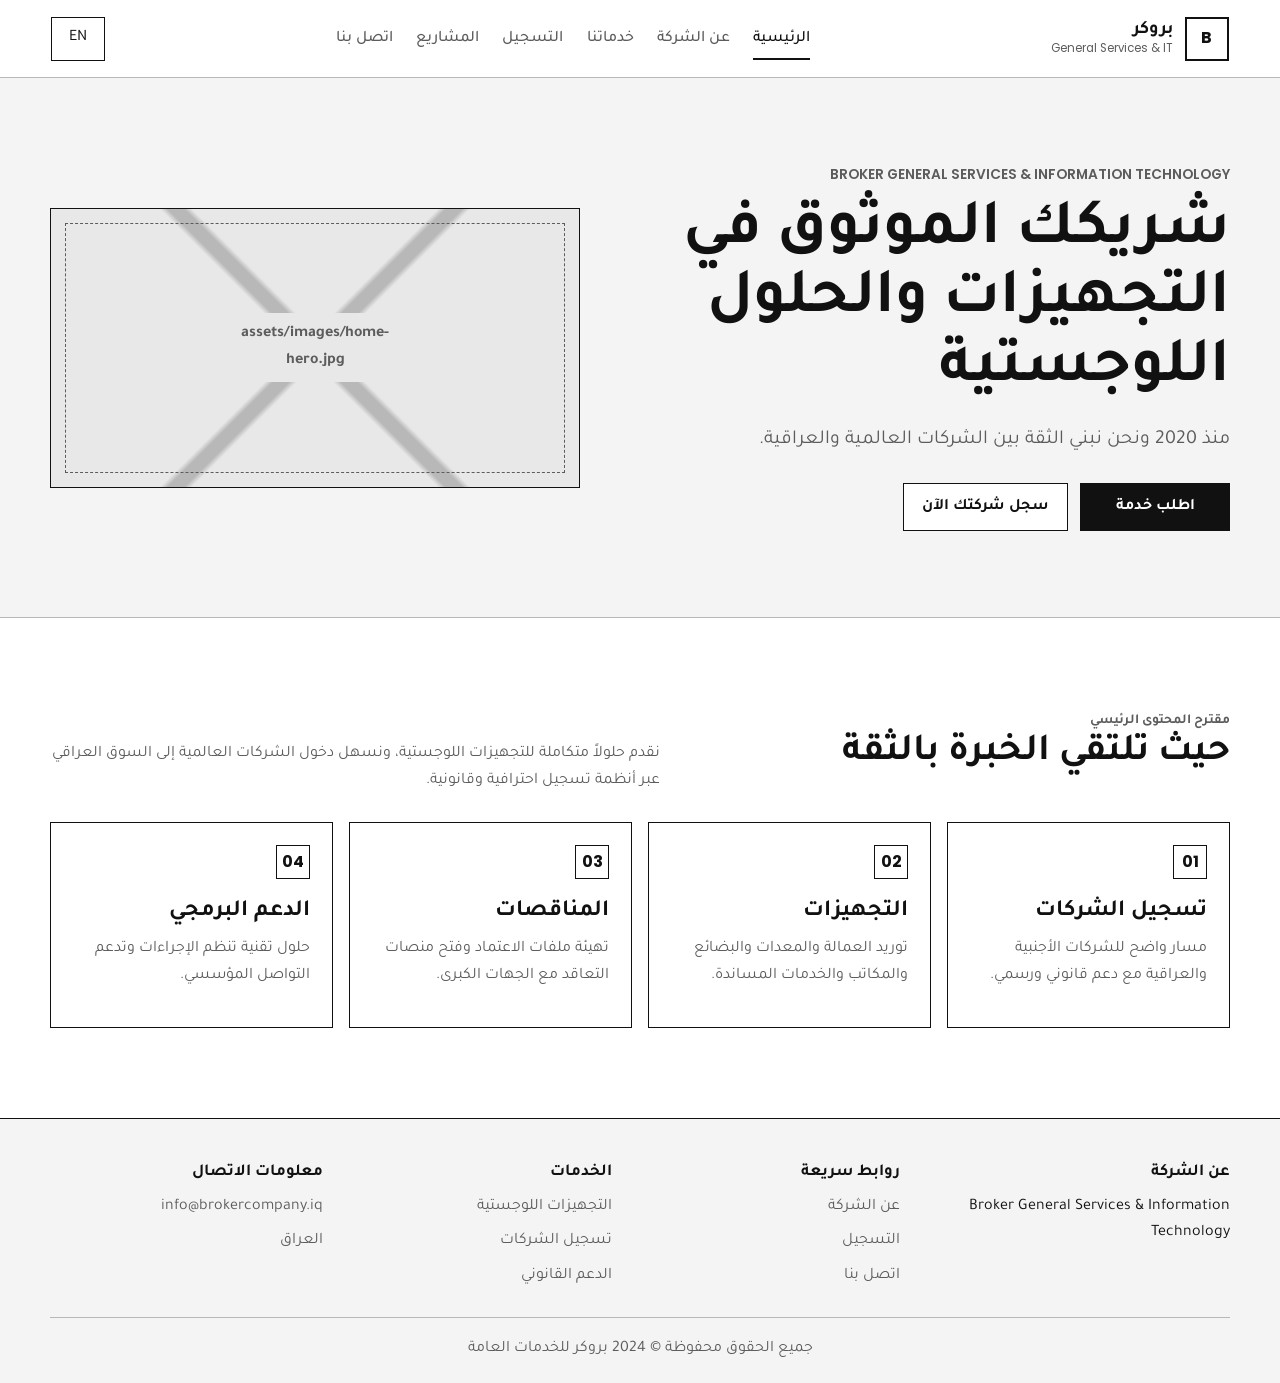
==== index.html @ 76e04817 "Add files via upload" ====
<!doctype html>
<html lang="ar" dir="rtl">
  <head>
    <meta charset="utf-8">
    <meta name="viewport" content="width=device-width, initial-scale=1">
    <title>بروكر | وايرفرام الصفحة الرئيسية</title>
    <link rel="stylesheet" href="styles.css">
  </head>
  <body>
    <header class="site-header">
      <a class="brand" href="index.html" aria-label="Broker homepage">
        <span class="brand-mark" aria-hidden="true">B</span>
        <span>
          <strong data-ar="بروكر" data-en="Broker">بروكر</strong>
          <small>General Services &amp; IT</small>
        </span>
      </a>
      <nav class="site-nav" aria-label="Primary navigation">
        <a href="index.html" data-ar="الرئيسية" data-en="Home">الرئيسية</a>
        <a href="about.html" data-ar="عن الشركة" data-en="About">عن الشركة</a>
        <a href="services.html" data-ar="خدماتنا" data-en="Services">خدماتنا</a>
        <a href="registration.html" data-ar="التسجيل" data-en="Registration">التسجيل</a>
        <a href="partners.html" data-ar="المشاريع" data-en="Partners">المشاريع</a>
        <a href="contact.html" data-ar="اتصل بنا" data-en="Contact">اتصل بنا</a>
      </nav>
      <button class="language-toggle" type="button" data-language-toggle aria-label="Toggle language">
        <span data-ar="EN" data-en="AR">EN</span>
      </button>
    </header>

    <main class="main-shell">
      <section class="page-hero">
        <div class="page-hero-inner">
          <div>
            <p class="eyebrow">Broker General Services &amp; Information Technology</p>
            <h1 data-ar="شريكك الموثوق في التجهيزات والحلول اللوجستية" data-en="Your trusted partner in supply and logistics solutions">شريكك الموثوق في التجهيزات والحلول اللوجستية</h1>
            <p class="lead" data-ar="منذ 2020 ونحن نبني الثقة بين الشركات العالمية والعراقية." data-en="Since 2020, we have been building trust between global and Iraqi companies.">منذ 2020 ونحن نبني الثقة بين الشركات العالمية والعراقية.</p>
            <div class="button-row">
              <a class="button" href="mailto:info@brokercompany.iq" data-mailto-subject="طلب خدمة من موقع بروكر" data-mailto-body="السلام عليكم،&#10;أرغب بطلب خدمة من شركة بروكر.&#10;&#10;الاسم:&#10;رقم الهاتف:&#10;الخدمة المطلوبة:" data-ar="اطلب خدمة" data-en="Request service">اطلب خدمة</a>
              <a class="button secondary" href="mailto:info@brokercompany.iq" data-mailto-subject="طلب تسجيل شركة عبر موقع بروكر" data-mailto-body="السلام عليكم،&#10;أرغب بتسجيل شركتي عبر شركة بروكر.&#10;&#10;اسم الشركة:&#10;نوع الشركة: عراقية / أجنبية&#10;الاسم:&#10;رقم الهاتف:" data-ar="سجل شركتك الآن" data-en="Register your company">سجل شركتك الآن</a>
            </div>
          </div>
          <div class="hero-visual" data-image-slot="assets/images/home-hero.jpg" aria-label="موضع صورة خلفية عريضة لمعدات ثقيلة أو منصة نفطية">
            <span data-ar="assets/images/home-hero.jpg" data-en="assets/images/home-hero.jpg">assets/images/home-hero.jpg</span>
          </div>
        </div>
      </section>

      <section class="content-section">
        <div class="section-inner">
          <div class="section-heading">
            <div>
              <p class="eyebrow" data-ar="مقترح المحتوى الرئيسي" data-en="Primary message">مقترح المحتوى الرئيسي</p>
              <h2 data-ar="حيث تلتقي الخبرة بالثقة" data-en="Where expertise meets trust">حيث تلتقي الخبرة بالثقة</h2>
            </div>
            <p data-ar="نقدم حلولاً متكاملة للتجهيزات اللوجستية، ونسهل دخول الشركات العالمية إلى السوق العراقي عبر أنظمة تسجيل احترافية وقانونية." data-en="Integrated logistics support and professional legal registration systems for entering the Iraqi market.">نقدم حلولاً متكاملة للتجهيزات اللوجستية، ونسهل دخول الشركات العالمية إلى السوق العراقي عبر أنظمة تسجيل احترافية وقانونية.</p>
          </div>
          <div class="strategy-grid">
            <article class="card">
              <span class="card-number">01</span>
              <h3>تسجيل الشركات</h3>
              <p>مسار واضح للشركات الأجنبية والعراقية مع دعم قانوني ورسمي.</p>
            </article>
            <article class="card">
              <span class="card-number">02</span>
              <h3>التجهيزات</h3>
              <p>توريد العمالة والمعدات والبضائع والمكاتب والخدمات المساندة.</p>
            </article>
            <article class="card">
              <span class="card-number">03</span>
              <h3>المناقصات</h3>
              <p>تهيئة ملفات الاعتماد وفتح منصات التعاقد مع الجهات الكبرى.</p>
            </article>
            <article class="card">
              <span class="card-number">04</span>
              <h3>الدعم البرمجي</h3>
              <p>حلول تقنية تنظم الإجراءات وتدعم التواصل المؤسسي.</p>
            </article>
          </div>
        </div>
      </section>
    </main>

    <footer class="site-footer">
      <div class="footer-inner">
        <div class="footer-grid">
          <section>
            <h3>عن الشركة</h3>
            <p>Broker General Services &amp; Information Technology</p>
          </section>
          <section>
            <h3>روابط سريعة</h3>
            <ul class="footer-list">
              <li><a href="about.html">عن الشركة</a></li>
              <li><a href="registration.html">التسجيل</a></li>
              <li><a href="contact.html">اتصل بنا</a></li>
            </ul>
          </section>
          <section>
            <h3>الخدمات</h3>
            <ul class="footer-list">
              <li>التجهيزات اللوجستية</li>
              <li>تسجيل الشركات</li>
              <li>الدعم القانوني</li>
            </ul>
          </section>
          <section>
            <h3>معلومات الاتصال</h3>
            <ul class="footer-list">
              <li>info@brokercompany.iq</li>
              <li>العراق</li>
            </ul>
          </section>
        </div>
        <div class="footer-bottom">جميع الحقوق محفوظة © 2024 بروكر للخدمات العامة</div>
      </div>
    </footer>
    <script src="app.js"></script>
  </body>
</html>
---- styles.css ----
@import url("https://fonts.googleapis.com/css2?family=Poppins:wght@400;500;600;700&family=Tajawal:wght@400;500;700;800&display=swap");

:root {
  --ink: #111111;
  --muted: #5c5c5c;
  --line: #b8b8b8;
  --soft-line: #dedede;
  --paper: #ffffff;
  --surface: #f4f4f4;
  --surface-strong: #e8e8e8;
  --focus: #000000;
  --radius: 8px;
  --max-width: 1180px;
}

* {
  box-sizing: border-box;
}

html {
  min-width: 320px;
}

body {
  margin: 0;
  background: var(--paper);
  color: var(--ink);
  font-family: "Tajawal", "Poppins", Arial, sans-serif;
  line-height: 1.65;
}

a {
  color: inherit;
  text-decoration: none;
}

button,
input,
select,
textarea {
  font: inherit;
}

button,
.button {
  min-height: 44px;
}

.site-header {
  position: sticky;
  top: 0;
  z-index: 20;
  display: flex;
  align-items: center;
  justify-content: space-between;
  gap: 24px;
  min-height: 78px;
  padding: 0 clamp(18px, 4vw, 54px);
  background: rgba(255, 255, 255, 0.96);
  border-bottom: 1px solid var(--line);
}

.brand {
  display: inline-flex;
  align-items: center;
  gap: 12px;
  min-width: 188px;
}

.brand-mark {
  display: grid;
  width: 44px;
  height: 44px;
  place-items: center;
  border: 2px solid var(--ink);
  font-family: "Poppins", Arial, sans-serif;
  font-weight: 700;
}

.brand strong {
  display: block;
  font-size: 1.15rem;
  line-height: 1.1;
}

.brand small {
  display: block;
  color: var(--muted);
  font-family: "Poppins", Arial, sans-serif;
  font-size: 0.72rem;
  line-height: 1.25;
}

.site-nav {
  display: flex;
  align-items: center;
  justify-content: center;
  flex: 1;
  gap: clamp(10px, 1.8vw, 24px);
}

.site-nav a {
  position: relative;
  padding: 24px 0 22px;
  color: var(--muted);
  font-weight: 500;
  white-space: nowrap;
}

.site-nav a::after {
  position: absolute;
  inset-inline: 0;
  bottom: 15px;
  height: 2px;
  background: var(--ink);
  content: "";
  opacity: 0;
}

.site-nav a[aria-current="page"],
.site-nav a:hover {
  color: var(--ink);
}

.site-nav a[aria-current="page"]::after,
.site-nav a:hover::after {
  opacity: 1;
}

.language-toggle {
  display: inline-flex;
  align-items: center;
  justify-content: center;
  width: 54px;
  border: 1px solid var(--ink);
  background: var(--paper);
  color: var(--ink);
  cursor: pointer;
}

.language-toggle:hover,
.language-toggle:focus-visible,
.button:hover,
.button:focus-visible,
.tab-button:hover,
.tab-button:focus-visible,
.accordion-button:hover,
.accordion-button:focus-visible,
.partner-trigger:hover,
.partner-trigger:focus-visible {
  outline: 2px solid var(--focus);
  outline-offset: 2px;
}

.main-shell {
  min-height: calc(100vh - 78px);
}

.page-hero {
  border-bottom: 1px solid var(--line);
  background: var(--surface);
}

.page-hero-inner,
.section-inner,
.footer-inner {
  width: min(var(--max-width), calc(100% - 36px));
  margin: 0 auto;
}

.page-hero-inner {
  display: grid;
  grid-template-columns: minmax(0, 1.05fr) minmax(280px, 0.95fr);
  gap: clamp(26px, 5vw, 68px);
  align-items: center;
  min-height: 430px;
  padding: clamp(42px, 8vw, 86px) 0;
}

.page-hero.compact .page-hero-inner {
  grid-template-columns: 1fr;
  min-height: auto;
  padding: clamp(36px, 7vw, 74px) 0;
}

.eyebrow {
  margin: 0 0 12px;
  color: var(--muted);
  font-family: "Poppins", "Tajawal", Arial, sans-serif;
  font-size: 0.86rem;
  font-weight: 600;
  letter-spacing: 0;
  text-transform: uppercase;
}

h1,
h2,
h3,
p {
  margin-top: 0;
}

h1 {
  max-width: 760px;
  margin-bottom: 18px;
  font-size: clamp(2.15rem, 5vw, 4.8rem);
  line-height: 1.08;
}

h2 {
  margin-bottom: 18px;
  font-size: clamp(1.7rem, 3vw, 2.7rem);
  line-height: 1.18;
}

h3 {
  margin-bottom: 10px;
  font-size: clamp(1.1rem, 2vw, 1.45rem);
  line-height: 1.25;
}

.lead {
  max-width: 800px;
  margin-bottom: 26px;
  color: var(--muted);
  font-size: clamp(1.04rem, 2vw, 1.24rem);
}

.button-row {
  display: flex;
  flex-wrap: wrap;
  gap: 12px;
}

.button {
  display: inline-flex;
  align-items: center;
  justify-content: center;
  gap: 10px;
  min-width: 150px;
  padding: 10px 18px;
  border: 1px solid var(--ink);
  background: var(--ink);
  color: var(--paper);
  font-weight: 700;
  cursor: pointer;
}

.button.secondary {
  background: var(--paper);
  color: var(--ink);
}

.button.full {
  width: 100%;
}

.hero-visual,
.image-placeholder,
.logo-placeholder {
  position: relative;
  display: grid;
  min-height: 280px;
  place-items: center;
  overflow: hidden;
  border: 1px solid var(--ink);
  background:
    linear-gradient(45deg, transparent 48%, var(--line) 49%, var(--line) 51%, transparent 52%),
    linear-gradient(-45deg, transparent 48%, var(--line) 49%, var(--line) 51%, transparent 52%),
    var(--surface-strong);
  color: var(--muted);
  text-align: center;
}

.hero-visual::before,
.image-placeholder::before,
.logo-placeholder::before {
  position: absolute;
  inset: 14px;
  border: 1px dashed var(--muted);
  content: "";
}

.hero-visual span,
.image-placeholder span,
.logo-placeholder span {
  position: relative;
  max-width: 220px;
  padding: 8px 12px;
  background: var(--surface-strong);
  font-weight: 700;
  overflow-wrap: anywhere;
}

.content-section {
  padding: clamp(42px, 8vw, 90px) 0;
}

.content-section + .content-section {
  border-top: 1px solid var(--soft-line);
}

.section-heading {
  display: flex;
  align-items: end;
  justify-content: space-between;
  gap: 18px;
  margin-bottom: 28px;
}

.section-heading p {
  max-width: 610px;
  margin-bottom: 0;
  color: var(--muted);
}

.two-column {
  display: grid;
  grid-template-columns: minmax(0, 1fr) minmax(280px, 0.8fr);
  gap: clamp(24px, 5vw, 56px);
  align-items: start;
}

.story-block {
  padding: clamp(22px, 4vw, 36px);
  border: 1px solid var(--ink);
  background: var(--paper);
}

.strategy-grid,
.services-grid,
.partner-grid,
.footer-grid {
  display: grid;
  gap: 16px;
}

.strategy-grid {
  grid-template-columns: repeat(4, minmax(0, 1fr));
}

.services-grid {
  grid-template-columns: repeat(4, minmax(0, 1fr));
}

.partner-grid {
  grid-template-columns: repeat(4, minmax(0, 1fr));
}

.footer-grid {
  grid-template-columns: 1.15fr repeat(3, 1fr);
}

.card,
.service-card,
.requirement-card,
.contact-panel {
  border: 1px solid var(--ink);
  background: var(--paper);
}

.card,
.service-card {
  padding: 22px;
}

.card {
  min-height: 174px;
}

.card-number {
  display: inline-grid;
  width: 34px;
  height: 34px;
  place-items: center;
  margin-bottom: 18px;
  border: 1px solid var(--ink);
  font-family: "Poppins", Arial, sans-serif;
  font-weight: 700;
}

.icon-slot {
  display: grid;
  width: 52px;
  height: 52px;
  place-items: center;
  margin-bottom: 18px;
  border: 1px solid var(--ink);
  background:
    linear-gradient(45deg, transparent 47%, var(--line) 48%, var(--line) 52%, transparent 53%),
    var(--surface);
}

.card p,
.service-card p,
.story-block p,
.contact-panel p {
  color: var(--muted);
}

.service-card {
  display: flex;
  flex-direction: column;
  min-height: 240px;
}

.service-card .button {
  width: 100%;
  margin-top: auto;
}

.tabs {
  display: grid;
  gap: 24px;
}

.tab-list {
  display: flex;
  flex-wrap: wrap;
  gap: 10px;
  justify-content: center;
}

.tab-button {
  min-width: min(100%, 260px);
  min-height: 48px;
  padding: 10px 20px;
  border: 1px solid var(--ink);
  background: var(--paper);
  color: var(--ink);
  cursor: pointer;
  font-weight: 700;
}

.tab-button[aria-selected="true"] {
  background: var(--ink);
  color: var(--paper);
}

.tab-panel[hidden] {
  display: none;
}

.process-list,
.check-list,
.footer-list {
  margin: 0;
  padding: 0;
  list-style: none;
}

.process-list {
  display: grid;
  grid-template-columns: repeat(3, minmax(0, 1fr));
  gap: 16px;
}

.process-list li,
.guarantee-box,
.requirement-card {
  padding: 22px;
  border: 1px solid var(--ink);
  background: var(--paper);
}

.guarantee-box {
  display: grid;
  grid-template-columns: auto 1fr;
  gap: 18px;
  align-items: start;
}

.shield-mark {
  display: grid;
  width: 64px;
  height: 74px;
  place-items: center;
  border: 2px solid var(--ink);
  clip-path: polygon(50% 0, 92% 15%, 82% 76%, 50% 100%, 18% 76%, 8% 15%);
  font-family: "Poppins", Arial, sans-serif;
  font-weight: 700;
}

.accordion {
  display: grid;
  gap: 12px;
}

.accordion-item {
  border: 1px solid var(--ink);
  background: var(--paper);
}

.accordion-button {
  display: flex;
  width: 100%;
  align-items: center;
  justify-content: space-between;
  gap: 16px;
  padding: 18px 20px;
  border: 0;
  background: transparent;
  color: var(--ink);
  cursor: pointer;
  text-align: start;
  font-weight: 700;
}

.accordion-button::after {
  display: grid;
  width: 28px;
  height: 28px;
  flex: 0 0 auto;
  place-items: center;
  border: 1px solid var(--ink);
  content: "+";
  font-family: "Poppins", Arial, sans-serif;
}

.accordion-button[aria-expanded="true"]::after {
  content: "-";
}

.accordion-panel {
  padding: 0 20px 18px;
  color: var(--muted);
}

.accordion-panel[hidden] {
  display: none;
}

.download-panel {
  display: grid;
  grid-template-columns: 1fr auto;
  gap: 18px;
  align-items: center;
  margin-top: 24px;
  padding: 22px;
  border: 1px solid var(--ink);
  background: var(--surface);
}

.partner-section-label {
  margin: 32px 0 14px;
  padding-bottom: 10px;
  border-bottom: 1px solid var(--line);
  color: var(--muted);
  font-weight: 700;
}

.partner-trigger {
  display: grid;
  width: 100%;
  min-height: 132px;
  padding: 16px;
  place-items: center;
  border: 1px solid var(--ink);
  background: var(--paper);
  color: var(--ink);
  cursor: pointer;
  text-align: center;
  font-weight: 700;
}

.partner-trigger span {
  display: block;
  width: 100%;
  padding: 10px;
  border: 1px dashed var(--line);
  overflow-wrap: anywhere;
}

dialog {
  width: min(560px, calc(100% - 32px));
  border: 1px solid var(--ink);
  padding: 0;
}

dialog::backdrop {
  background: rgba(0, 0, 0, 0.35);
}

.modal-content {
  padding: 26px;
}

.modal-actions {
  display: flex;
  justify-content: flex-end;
  margin-top: 22px;
}

.contact-layout {
  display: grid;
  grid-template-columns: minmax(0, 1.05fr) minmax(300px, 0.75fr);
  gap: clamp(24px, 5vw, 56px);
  align-items: start;
}

.contact-panel {
  padding: clamp(22px, 4vw, 34px);
}

.form-grid {
  display: grid;
  grid-template-columns: repeat(2, minmax(0, 1fr));
  gap: 16px;
}

.form-field {
  display: grid;
  gap: 8px;
}

.form-field.full {
  grid-column: 1 / -1;
}

.form-field label {
  font-weight: 700;
}

.form-field input,
.form-field select,
.form-field textarea {
  width: 100%;
  min-height: 46px;
  padding: 10px 12px;
  border: 1px solid var(--ink);
  background: var(--paper);
  color: var(--ink);
}

.form-field textarea {
  min-height: 132px;
  resize: vertical;
}

.form-status {
  margin: 16px 0 0;
  color: var(--muted);
}

.info-list {
  display: grid;
  gap: 16px;
  margin: 0;
}

.info-list div {
  padding-bottom: 14px;
  border-bottom: 1px solid var(--soft-line);
}

.info-list dt {
  font-weight: 700;
}

.info-list dd {
  margin: 4px 0 0;
  color: var(--muted);
}

.site-footer {
  border-top: 1px solid var(--ink);
  background: var(--surface);
}

.footer-inner {
  padding: 44px 0 20px;
}

.footer-grid {
  margin-bottom: 28px;
}

.footer-grid h3 {
  font-size: 1.05rem;
}

.footer-list {
  display: grid;
  gap: 8px;
  color: var(--muted);
}

.footer-bottom {
  padding-top: 18px;
  border-top: 1px solid var(--line);
  color: var(--muted);
  text-align: center;
}

@media (max-width: 980px) {
  .site-header {
    position: relative;
    flex-wrap: wrap;
    padding-top: 14px;
    padding-bottom: 14px;
  }

  .site-nav {
    order: 3;
    width: 100%;
    justify-content: flex-start;
    overflow-x: auto;
    padding-bottom: 2px;
  }

  html[dir="rtl"] .site-nav {
    justify-content: flex-start;
  }

  .site-nav a {
    padding: 8px 0;
  }

  .site-nav a::after {
    bottom: 0;
  }

  .page-hero-inner,
  .two-column,
  .contact-layout {
    grid-template-columns: 1fr;
  }

  .strategy-grid,
  .services-grid,
  .partner-grid {
    grid-template-columns: repeat(2, minmax(0, 1fr));
  }

  .process-list,
  .footer-grid {
    grid-template-columns: 1fr 1fr;
  }
}

@media (max-width: 640px) {
  .page-hero-inner,
  .section-inner,
  .footer-inner {
    width: min(100% - 28px, var(--max-width));
  }

  .brand {
    min-width: 0;
  }

  .brand small {
    display: none;
  }

  .section-heading,
  .download-panel {
    display: grid;
  }

  .strategy-grid,
  .services-grid,
  .partner-grid,
  .process-list,
  .footer-grid,
  .form-grid {
    grid-template-columns: 1fr;
  }

  .button,
  .tab-button {
    width: 100%;
  }

  h1 {
    font-size: clamp(2rem, 12vw, 3.2rem);
  }
}
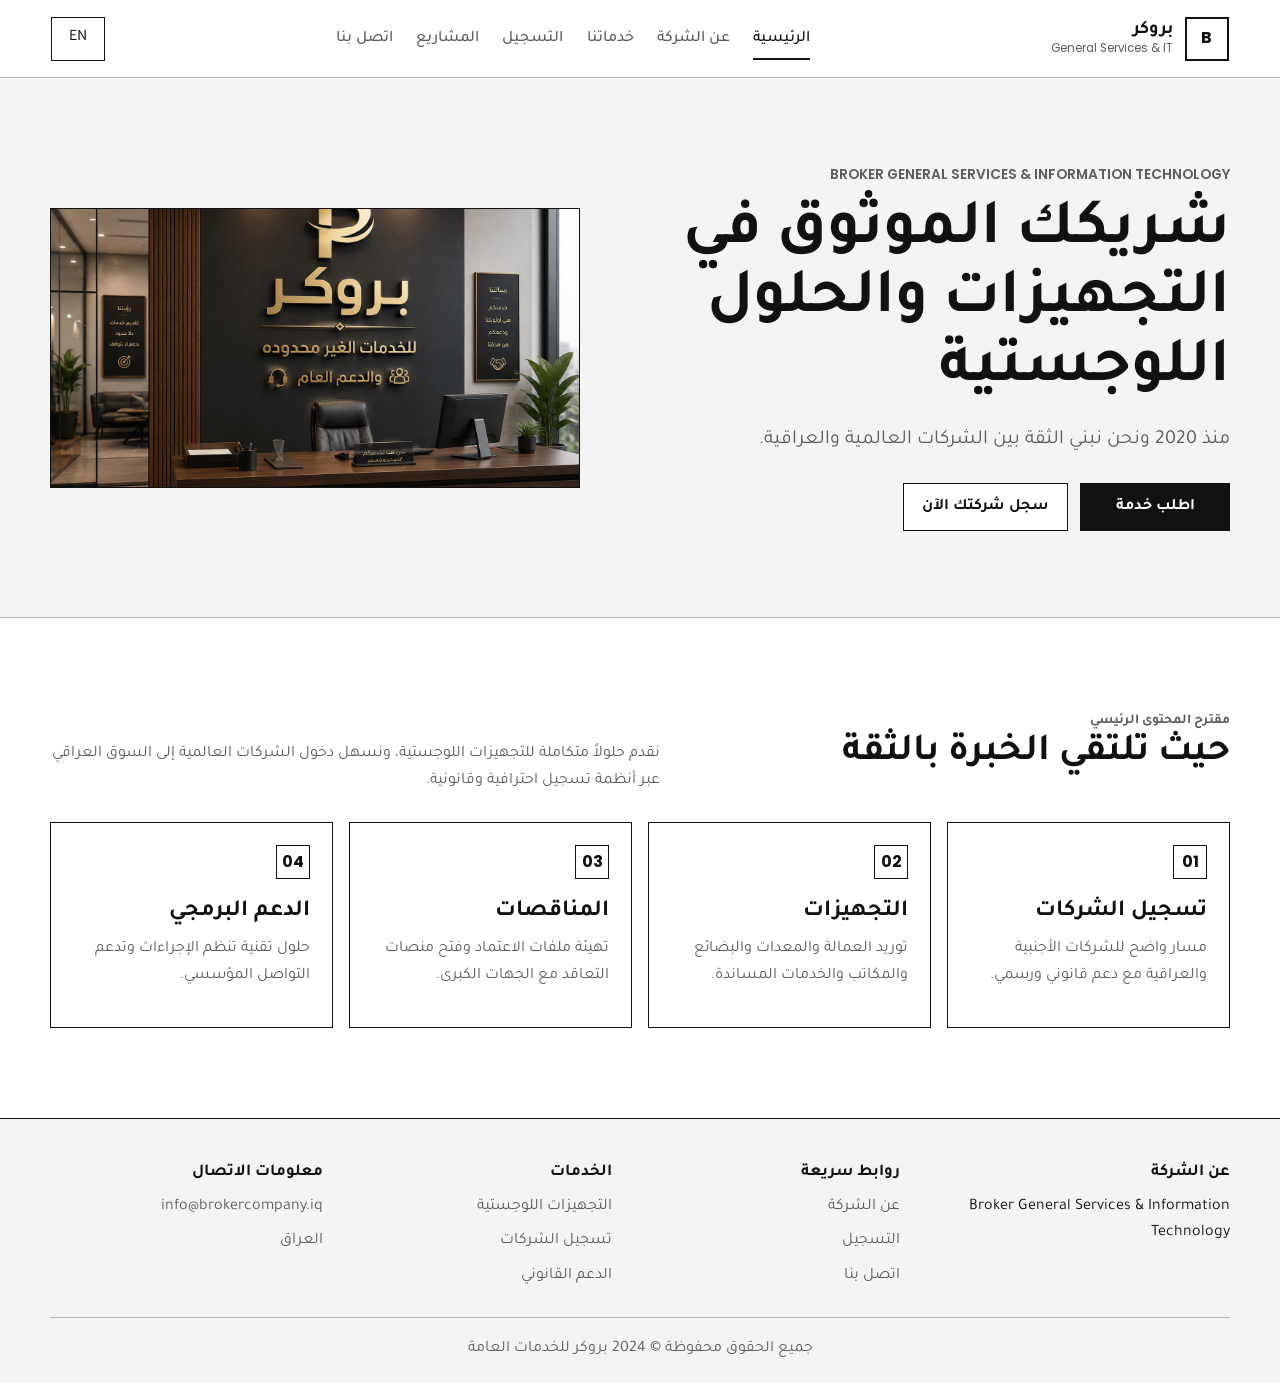
==== commit 204528da: "Add files via upload" ====
--- a/index.html
+++ b/index.html
@@ -40,7 +40,8 @@
               <a class="button secondary" href="mailto:info@brokercompany.iq" data-mailto-subject="طلب تسجيل شركة عبر موقع بروكر" data-mailto-body="السلام عليكم،&#10;أرغب بتسجيل شركتي عبر شركة بروكر.&#10;&#10;اسم الشركة:&#10;نوع الشركة: عراقية / أجنبية&#10;الاسم:&#10;رقم الهاتف:" data-ar="سجل شركتك الآن" data-en="Register your company">سجل شركتك الآن</a>
             </div>
           </div>
-          <div class="hero-visual" data-image-slot="assets/images/home-hero.jpg" aria-label="موضع صورة خلفية عريضة لمعدات ثقيلة أو منصة نفطية">
+          <div class="hero-visual has-image" data-image-slot="assets/images/home-hero.jpg" aria-label="صورة خلفية عريضة لمعدات ثقيلة أو منصة نفطية">
+            <img src="assets/images/home-hero.jpg" alt="معدات ثقيلة وخدمات لوجستية">
             <span data-ar="assets/images/home-hero.jpg" data-en="assets/images/home-hero.jpg">assets/images/home-hero.jpg</span>
           </div>
         </div>
--- a/styles.css
+++ b/styles.css
@@ -272,6 +272,29 @@
   text-align: center;
 }
 
+.hero-visual.has-image,
+.image-placeholder.has-image {
+  background: var(--surface-strong);
+}
+
+.hero-visual.has-image::before,
+.image-placeholder.has-image::before {
+  display: none;
+}
+
+.hero-visual img,
+.image-placeholder img {
+  position: absolute;
+  inset: 0;
+  width: 100%;
+  height: 100%;
+  object-fit: cover;
+}
+
+.hero-visual.has-image span {
+  display: none;
+}
+
 .hero-visual::before,
 .image-placeholder::before,
 .logo-placeholder::before {
@@ -285,6 +308,7 @@
 .image-placeholder span,
 .logo-placeholder span {
   position: relative;
+  z-index: 1;
   max-width: 220px;
   padding: 8px 12px;
   background: var(--surface-strong);
@@ -550,11 +574,14 @@
 }
 
 .partner-trigger {
-  display: grid;
+  display: flex;
   width: 100%;
   min-height: 132px;
+  flex-direction: column;
+  gap: 10px;
+  align-items: center;
+  justify-content: center;
   padding: 16px;
-  place-items: center;
   border: 1px solid var(--ink);
   background: var(--paper);
   color: var(--ink);
@@ -563,11 +590,19 @@
   font-weight: 700;
 }
 
+.partner-trigger img {
+  display: block;
+  width: min(150px, 100%);
+  max-height: 74px;
+  object-fit: contain;
+}
+
 .partner-trigger span {
   display: block;
   width: 100%;
-  padding: 10px;
-  border: 1px dashed var(--line);
+  padding-top: 8px;
+  border-top: 1px dashed var(--line);
+  line-height: 1.3;
   overflow-wrap: anywhere;
 }
 
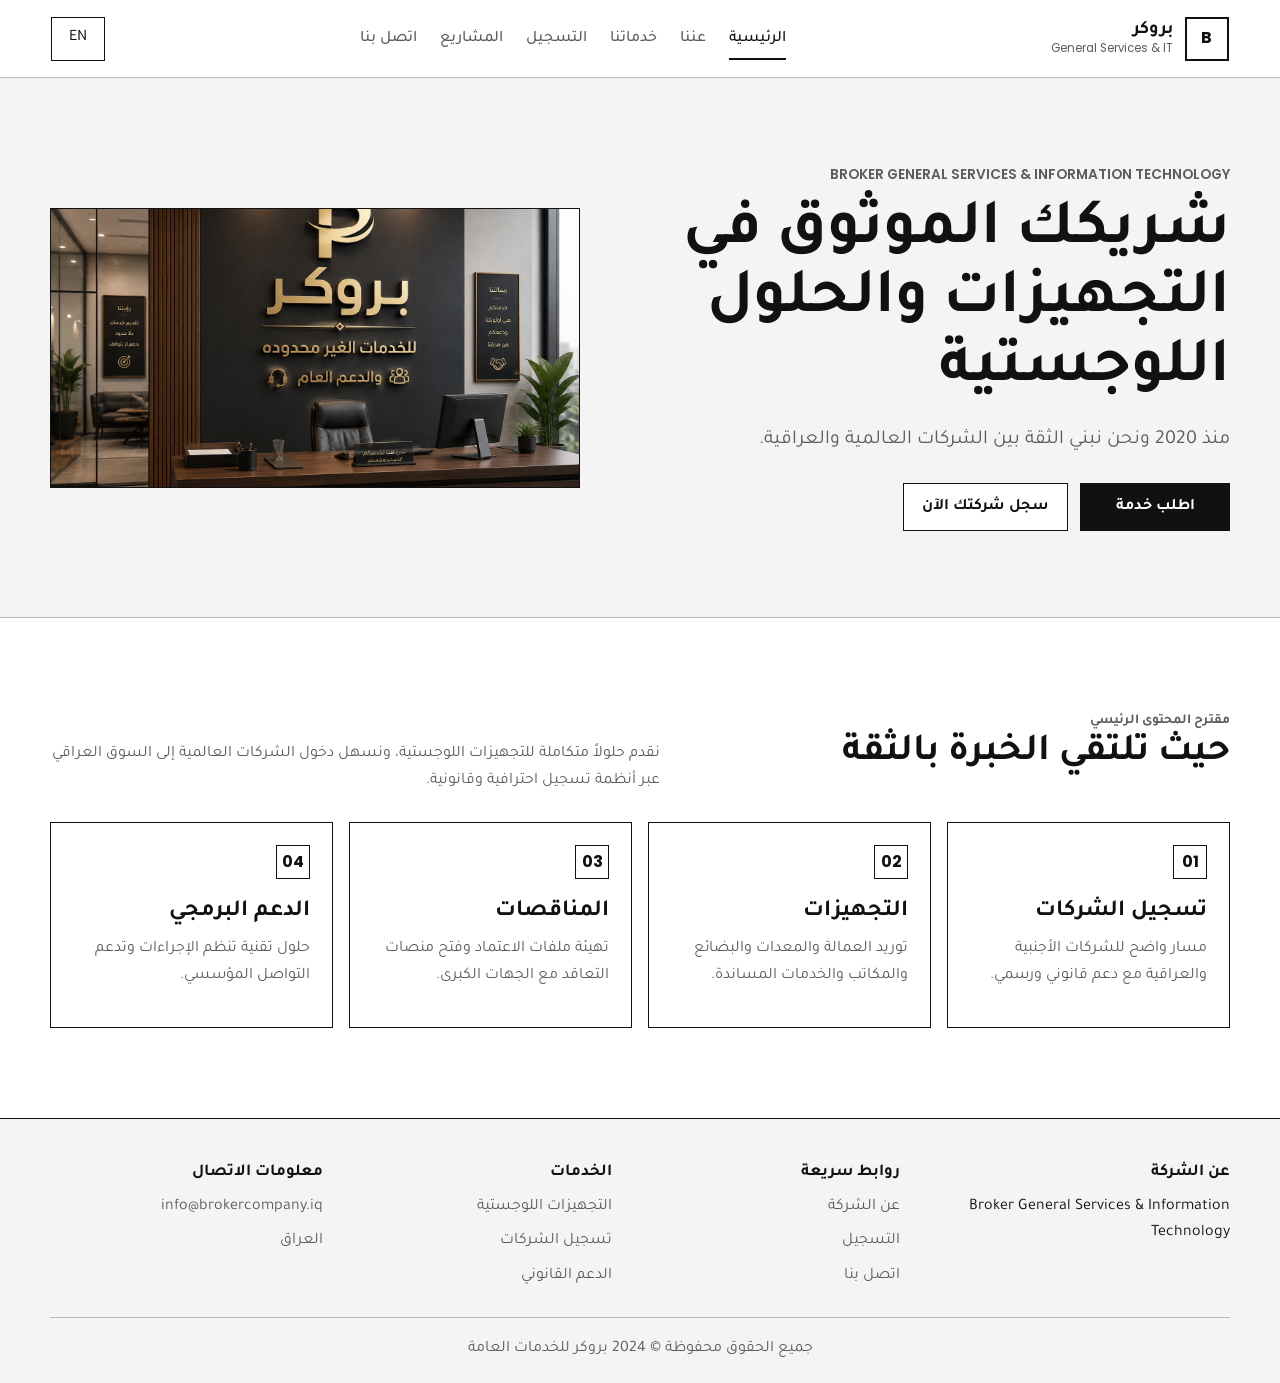
==== commit ae6c2783: "Update index.html" ====
--- a/index.html
+++ b/index.html
@@ -3,7 +3,7 @@
   <head>
     <meta charset="utf-8">
     <meta name="viewport" content="width=device-width, initial-scale=1">
-    <title>بروكر | وايرفرام الصفحة الرئيسية</title>
+    <title>بروكر | الصفحة الرئيسية</title>
     <link rel="stylesheet" href="styles.css">
   </head>
   <body>
@@ -17,10 +17,10 @@
       </a>
       <nav class="site-nav" aria-label="Primary navigation">
         <a href="index.html" data-ar="الرئيسية" data-en="Home">الرئيسية</a>
-        <a href="about.html" data-ar="عن الشركة" data-en="About">عن الشركة</a>
+        <a href="about.html" data-ar="عننا" data-en="About">عننا</a>
         <a href="services.html" data-ar="خدماتنا" data-en="Services">خدماتنا</a>
         <a href="registration.html" data-ar="التسجيل" data-en="Registration">التسجيل</a>
-        <a href="partners.html" data-ar="المشاريع" data-en="Partners">المشاريع</a>
+        <a href="partners.html" data-ar="المشاريع" data-en="Partners">شركائنا</a>
         <a href="contact.html" data-ar="اتصل بنا" data-en="Contact">اتصل بنا</a>
       </nav>
       <button class="language-toggle" type="button" data-language-toggle aria-label="Toggle language">
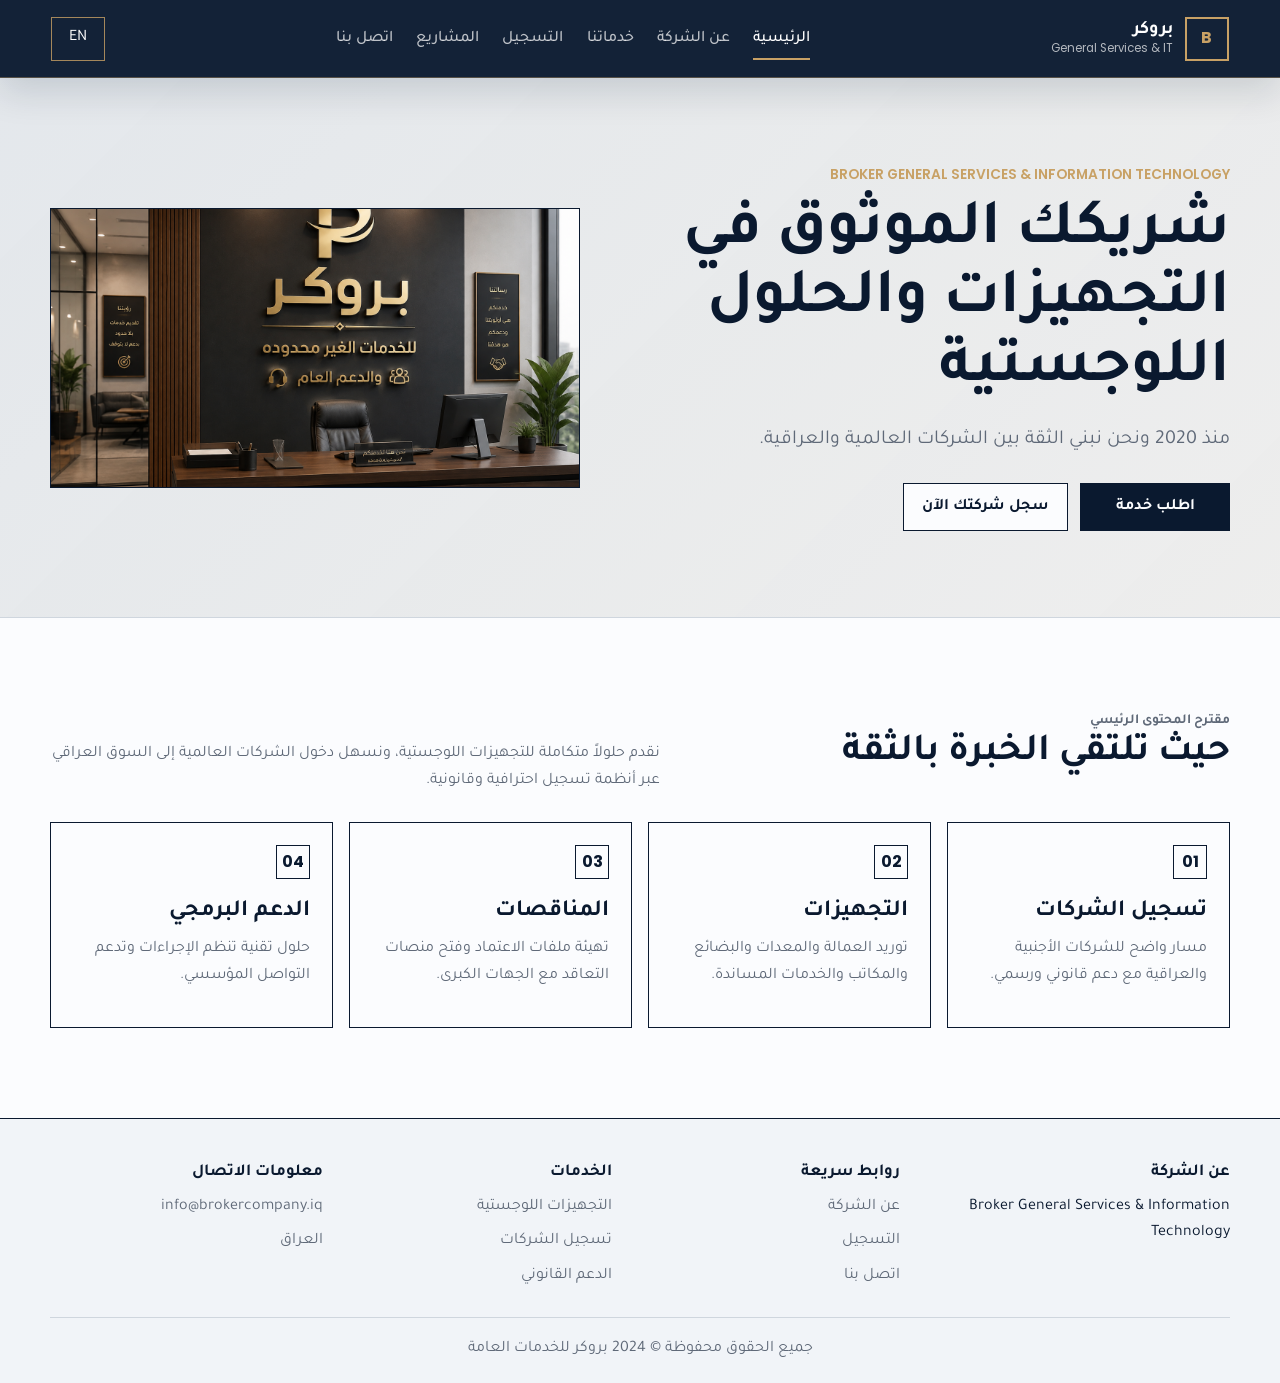
==== commit a9d1db1d: "Add files via upload" ====
--- a/index.html
+++ b/index.html
@@ -3,7 +3,7 @@
   <head>
     <meta charset="utf-8">
     <meta name="viewport" content="width=device-width, initial-scale=1">
-    <title>بروكر | الصفحة الرئيسية</title>
+    <title>بروكر | وايرفرام الصفحة الرئيسية</title>
     <link rel="stylesheet" href="styles.css">
   </head>
   <body>
@@ -17,10 +17,10 @@
       </a>
       <nav class="site-nav" aria-label="Primary navigation">
         <a href="index.html" data-ar="الرئيسية" data-en="Home">الرئيسية</a>
-        <a href="about.html" data-ar="عننا" data-en="About">عننا</a>
+        <a href="about.html" data-ar="عن الشركة" data-en="About">عن الشركة</a>
         <a href="services.html" data-ar="خدماتنا" data-en="Services">خدماتنا</a>
         <a href="registration.html" data-ar="التسجيل" data-en="Registration">التسجيل</a>
-        <a href="partners.html" data-ar="المشاريع" data-en="Partners">شركائنا</a>
+        <a href="partners.html" data-ar="المشاريع" data-en="Partners">المشاريع</a>
         <a href="contact.html" data-ar="اتصل بنا" data-en="Contact">اتصل بنا</a>
       </nav>
       <button class="language-toggle" type="button" data-language-toggle aria-label="Toggle language">
--- a/styles.css
+++ b/styles.css
@@ -1,14 +1,19 @@
 @import url("https://fonts.googleapis.com/css2?family=Poppins:wght@400;500;600;700&family=Tajawal:wght@400;500;700;800&display=swap");
 
 :root {
-  --ink: #111111;
-  --muted: #5c5c5c;
-  --line: #b8b8b8;
-  --soft-line: #dedede;
-  --paper: #ffffff;
-  --surface: #f4f4f4;
-  --surface-strong: #e8e8e8;
-  --focus: #000000;
+  --ink: #0a192f;
+  --muted: #5f6978;
+  --line: #cfd6de;
+  --soft-line: #e5e9ee;
+  --paper: #fbfcfe;
+  --surface: #f1f4f8;
+  --surface-strong: #e8edf4;
+  --focus: #c8a165;
+  --navy: #0a192f;
+  --navy-2: #142642;
+  --bronze: #c8a165;
+  --steel: #7c8796;
+  --white: #ffffff;
   --radius: 8px;
   --max-width: 1180px;
 }
@@ -56,8 +61,9 @@
   gap: 24px;
   min-height: 78px;
   padding: 0 clamp(18px, 4vw, 54px);
-  background: rgba(255, 255, 255, 0.96);
-  border-bottom: 1px solid var(--line);
+  background: rgba(10, 25, 47, 0.96);
+  border-bottom: 1px solid rgba(200, 161, 101, 0.38);
+  box-shadow: 0 14px 36px rgba(10, 25, 47, 0.14);
 }
 
 .brand {
@@ -72,7 +78,8 @@
   width: 44px;
   height: 44px;
   place-items: center;
-  border: 2px solid var(--ink);
+  border: 2px solid var(--bronze);
+  color: var(--bronze);
   font-family: "Poppins", Arial, sans-serif;
   font-weight: 700;
 }
@@ -81,11 +88,12 @@
   display: block;
   font-size: 1.15rem;
   line-height: 1.1;
+  color: var(--white);
 }
 
 .brand small {
   display: block;
-  color: var(--muted);
+  color: rgba(255, 255, 255, 0.68);
   font-family: "Poppins", Arial, sans-serif;
   font-size: 0.72rem;
   line-height: 1.25;
@@ -102,7 +110,7 @@
 .site-nav a {
   position: relative;
   padding: 24px 0 22px;
-  color: var(--muted);
+  color: rgba(255, 255, 255, 0.72);
   font-weight: 500;
   white-space: nowrap;
 }
@@ -112,14 +120,14 @@
   inset-inline: 0;
   bottom: 15px;
   height: 2px;
-  background: var(--ink);
+  background: var(--bronze);
   content: "";
   opacity: 0;
 }
 
 .site-nav a[aria-current="page"],
 .site-nav a:hover {
-  color: var(--ink);
+  color: var(--white);
 }
 
 .site-nav a[aria-current="page"]::after,
@@ -132,9 +140,9 @@
   align-items: center;
   justify-content: center;
   width: 54px;
-  border: 1px solid var(--ink);
-  background: var(--paper);
-  color: var(--ink);
+  border: 1px solid rgba(200, 161, 101, 0.8);
+  background: transparent;
+  color: var(--white);
   cursor: pointer;
 }
 
@@ -158,7 +166,9 @@
 
 .page-hero {
   border-bottom: 1px solid var(--line);
-  background: var(--surface);
+  background:
+    linear-gradient(135deg, rgba(10, 25, 47, 0.06), rgba(200, 161, 101, 0.08)),
+    var(--surface);
 }
 
 .page-hero-inner,
@@ -185,7 +195,7 @@
 
 .eyebrow {
   margin: 0 0 12px;
-  color: var(--muted);
+  color: var(--bronze);
   font-family: "Poppins", "Tajawal", Arial, sans-serif;
   font-size: 0.86rem;
   font-weight: 600;
@@ -249,6 +259,16 @@
 .button.secondary {
   background: var(--paper);
   color: var(--ink);
+}
+
+.button.bronze {
+  border-color: var(--bronze);
+  background: var(--bronze);
+  color: var(--navy);
+}
+
+.button:hover {
+  transform: translateY(-1px);
 }
 
 .button.full {
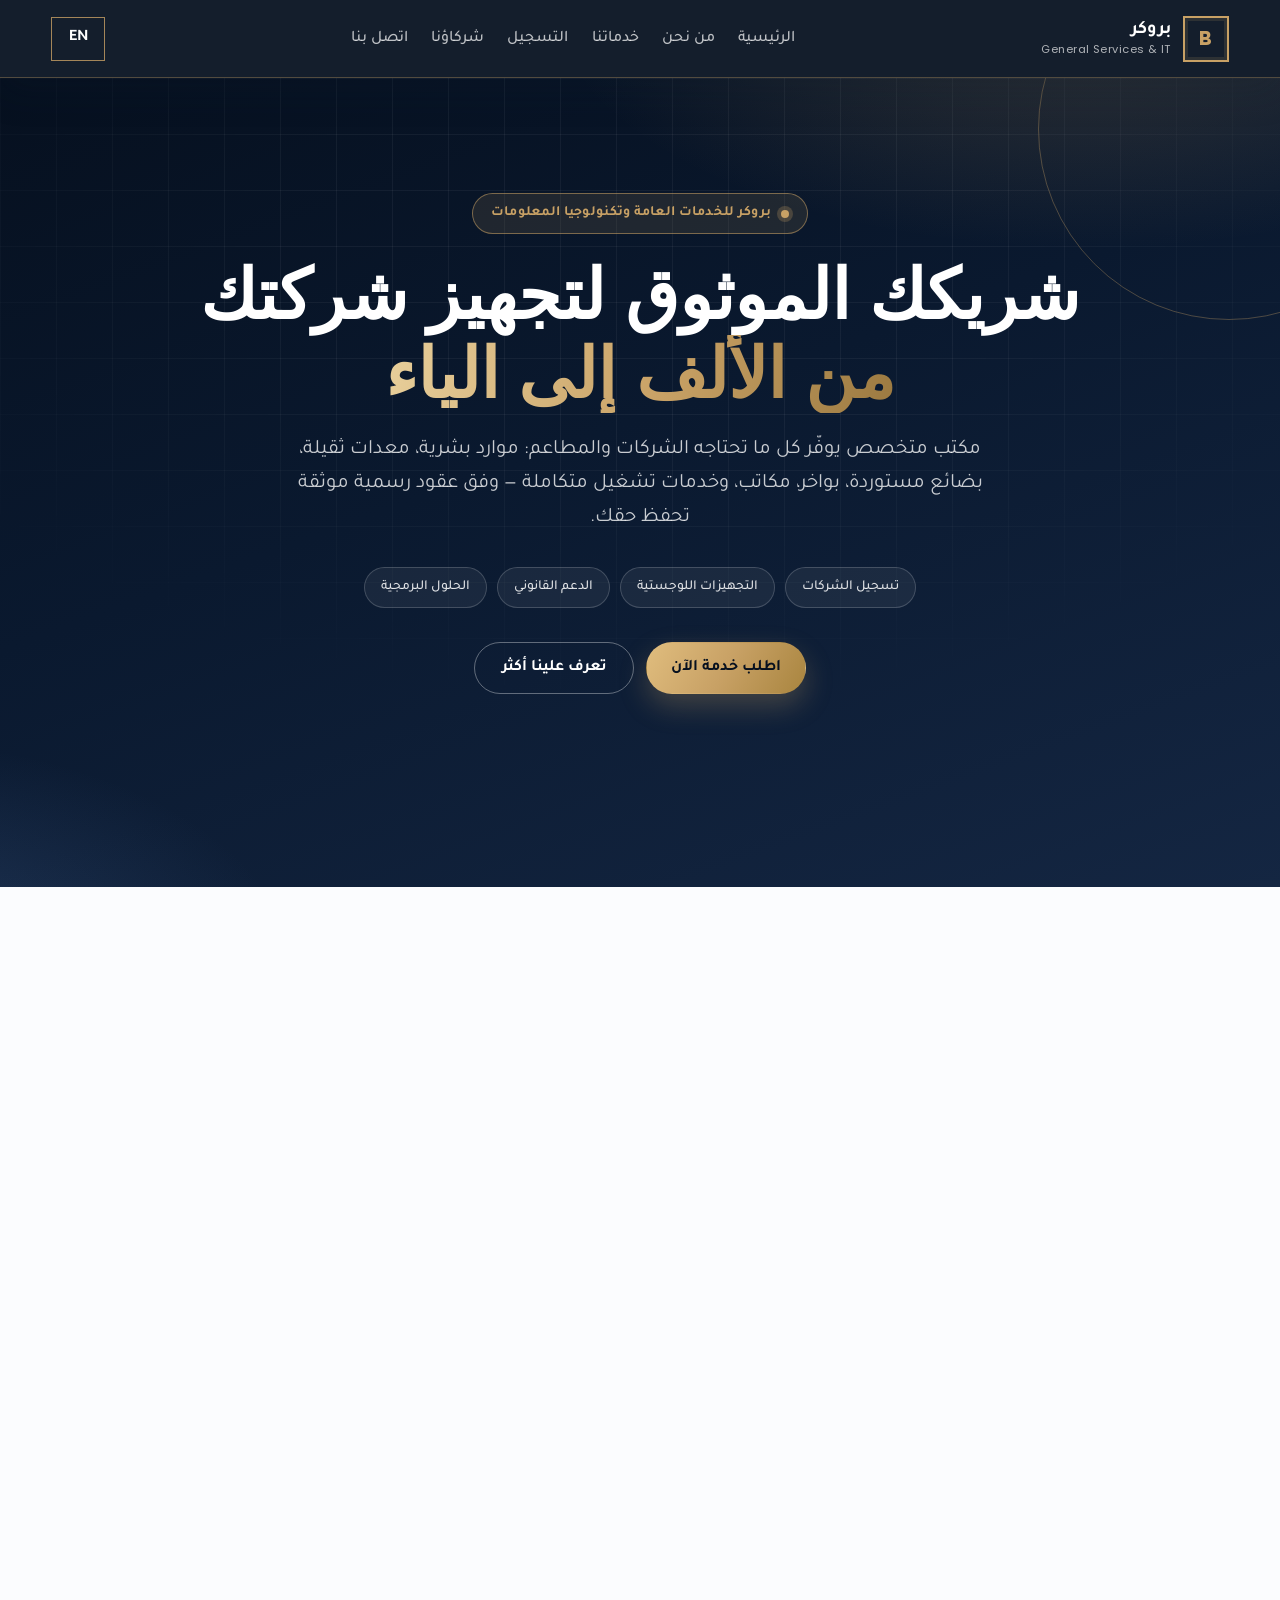
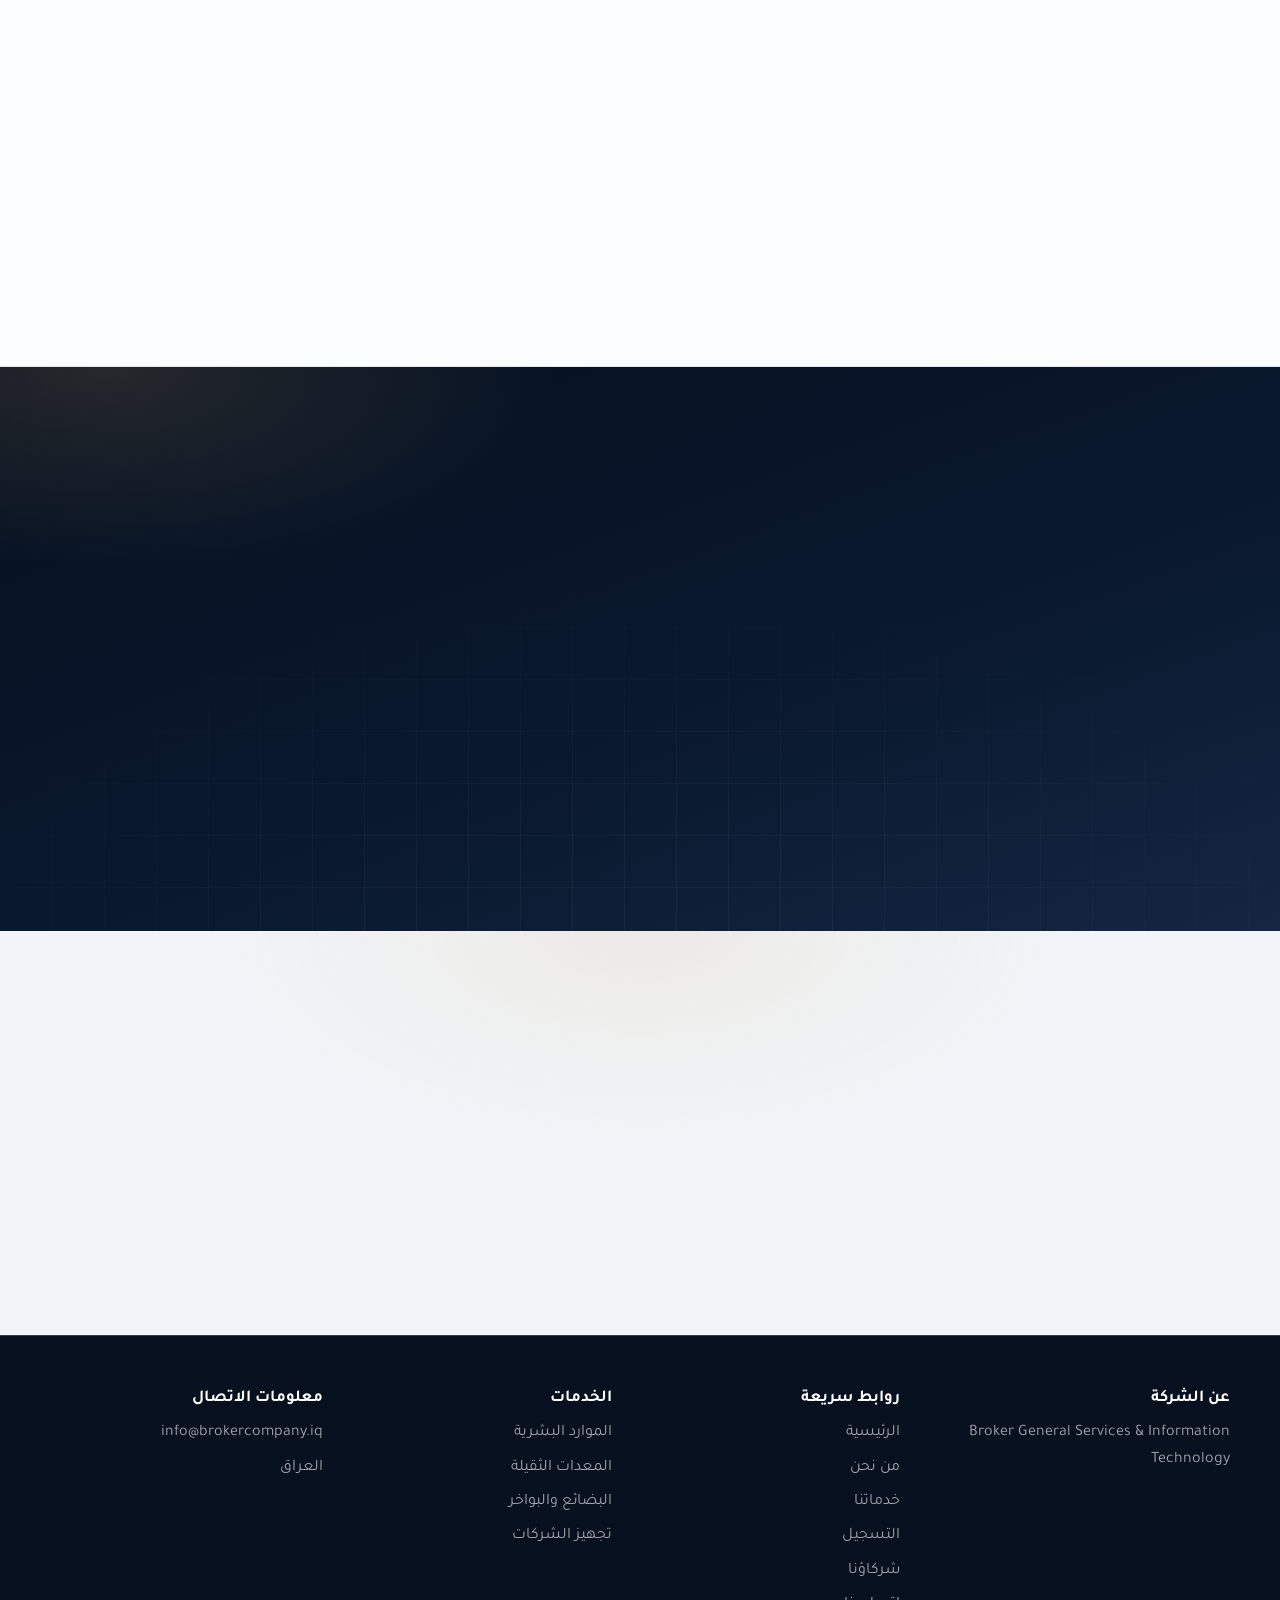
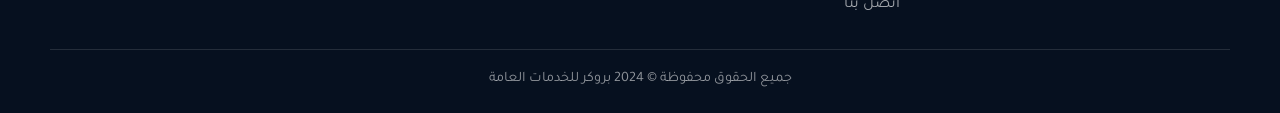
==== commit 9e1c0f1e: "Add files via upload" ====
--- a/index.html
+++ b/index.html
@@ -3,7 +3,8 @@
   <head>
     <meta charset="utf-8">
     <meta name="viewport" content="width=device-width, initial-scale=1">
-    <title>بروكر | وايرفرام الصفحة الرئيسية</title>
+    <title>بروكر | الصفحة الرئيسية</title>
+    <meta name="description" content="بروكر — مكتب متخصص في توفير كل ما تحتاجه الشركات والمطاعم من موارد بشرية ومعدات وبضائع وخدمات متكاملة.">
     <link rel="stylesheet" href="styles.css">
   </head>
   <body>
@@ -17,10 +18,10 @@
       </a>
       <nav class="site-nav" aria-label="Primary navigation">
         <a href="index.html" data-ar="الرئيسية" data-en="Home">الرئيسية</a>
-        <a href="about.html" data-ar="عن الشركة" data-en="About">عن الشركة</a>
+        <a href="about.html" data-ar="من نحن" data-en="About Us">من نحن</a>
         <a href="services.html" data-ar="خدماتنا" data-en="Services">خدماتنا</a>
         <a href="registration.html" data-ar="التسجيل" data-en="Registration">التسجيل</a>
-        <a href="partners.html" data-ar="المشاريع" data-en="Partners">المشاريع</a>
+        <a href="partners.html" data-ar="شركاؤنا" data-en="Our Partners">شركاؤنا</a>
         <a href="contact.html" data-ar="اتصل بنا" data-en="Contact">اتصل بنا</a>
       </nav>
       <button class="language-toggle" type="button" data-language-toggle aria-label="Toggle language">
@@ -29,54 +30,235 @@
     </header>
 
     <main class="main-shell">
-      <section class="page-hero">
-        <div class="page-hero-inner">
-          <div>
-            <p class="eyebrow">Broker General Services &amp; Information Technology</p>
-            <h1 data-ar="شريكك الموثوق في التجهيزات والحلول اللوجستية" data-en="Your trusted partner in supply and logistics solutions">شريكك الموثوق في التجهيزات والحلول اللوجستية</h1>
-            <p class="lead" data-ar="منذ 2020 ونحن نبني الثقة بين الشركات العالمية والعراقية." data-en="Since 2020, we have been building trust between global and Iraqi companies.">منذ 2020 ونحن نبني الثقة بين الشركات العالمية والعراقية.</p>
-            <div class="button-row">
-              <a class="button" href="mailto:info@brokercompany.iq" data-mailto-subject="طلب خدمة من موقع بروكر" data-mailto-body="السلام عليكم،&#10;أرغب بطلب خدمة من شركة بروكر.&#10;&#10;الاسم:&#10;رقم الهاتف:&#10;الخدمة المطلوبة:" data-ar="اطلب خدمة" data-en="Request service">اطلب خدمة</a>
-              <a class="button secondary" href="mailto:info@brokercompany.iq" data-mailto-subject="طلب تسجيل شركة عبر موقع بروكر" data-mailto-body="السلام عليكم،&#10;أرغب بتسجيل شركتي عبر شركة بروكر.&#10;&#10;اسم الشركة:&#10;نوع الشركة: عراقية / أجنبية&#10;الاسم:&#10;رقم الهاتف:" data-ar="سجل شركتك الآن" data-en="Register your company">سجل شركتك الآن</a>
-            </div>
-          </div>
-          <div class="hero-visual has-image" data-image-slot="assets/images/home-hero.jpg" aria-label="صورة خلفية عريضة لمعدات ثقيلة أو منصة نفطية">
-            <img src="assets/images/home-hero.jpg" alt="معدات ثقيلة وخدمات لوجستية">
-            <span data-ar="assets/images/home-hero.jpg" data-en="assets/images/home-hero.jpg">assets/images/home-hero.jpg</span>
-          </div>
-        </div>
-      </section>
-
+      <!-- Hero -->
+      <section class="hero-home">
+        <div class="hero-home-inner">
+          <p class="hero-kicker"><span class="dot" aria-hidden="true"></span><span data-ar="بروكر للخدمات العامة وتكنولوجيا المعلومات" data-en="Broker General Services &amp; IT">بروكر للخدمات العامة وتكنولوجيا المعلومات</span></p>
+          <h1><span data-ar="شريكك الموثوق لتجهيز شركتك" data-en="Your trusted partner for company provisioning">شريكك الموثوق لتجهيز شركتك</span> <span class="gold" data-ar="من الألف إلى الياء" data-en="from A to Z">من الألف إلى الياء</span></h1>
+          <p class="lead" data-ar="مكتب متخصص يوفّر كل ما تحتاجه الشركات والمطاعم: موارد بشرية، معدات ثقيلة، بضائع مستوردة، بواخر، مكاتب، وخدمات تشغيل متكاملة — وفق عقود رسمية موثقة تحفظ حقك." data-en="A specialized office providing everything companies and restaurants need: manpower, heavy equipment, imported goods, vessels, offices, and integrated operational services — under official notarized contracts that protect your rights.">مكتب متخصص يوفّر كل ما تحتاجه الشركات والمطاعم: موارد بشرية، معدات ثقيلة، بضائع مستوردة، بواخر، مكاتب، وخدمات تشغيل متكاملة — وفق عقود رسمية موثقة تحفظ حقك.</p>
+          <div class="hero-chips">
+            <span class="chip" data-ar="تسجيل الشركات" data-en="Company registration">تسجيل الشركات</span>
+            <span class="chip" data-ar="التجهيزات اللوجستية" data-en="Logistics provisioning">التجهيزات اللوجستية</span>
+            <span class="chip" data-ar="الدعم القانوني" data-en="Legal support">الدعم القانوني</span>
+            <span class="chip" data-ar="الحلول البرمجية" data-en="Software solutions">الحلول البرمجية</span>
+          </div>
+          <div class="button-row">
+            <a class="button" href="mailto:info@brokercompany.iq" data-mailto-subject="طلب خدمة من موقع بروكر" data-mailto-body="السلام عليكم،&#10;أرغب بطلب خدمة من شركة بروكر.&#10;&#10;الاسم:&#10;رقم الهاتف:&#10;الخدمة المطلوبة:" data-ar="اطلب خدمة الآن" data-en="Request a service">اطلب خدمة الآن</a>
+            <a class="button secondary" href="about.html" data-ar="تعرف علينا أكثر" data-en="Learn more about us">تعرف علينا أكثر</a>
+          </div>
+          <div class="stats-strip" data-reveal>
+            <div class="stat">
+              <span class="stat-value" data-ar="+6" data-en="6+">+6</span>
+              <span class="stat-label" data-ar="سنوات من الخبرة" data-en="Years of experience">سنوات من الخبرة</span>
+            </div>
+            <div class="stat">
+              <span class="stat-value" data-ar="+9" data-en="9+">+9</span>
+              <span class="stat-label" data-ar="مجالات تجهيز متخصصة" data-en="Specialized fields">مجالات تجهيز متخصصة</span>
+            </div>
+            <div class="stat">
+              <span class="stat-value" data-ar="+11" data-en="11+">+11</span>
+              <span class="stat-label" data-ar="شريكاً محلياً وعالمياً" data-en="Local &amp; global partners">شريكاً محلياً وعالمياً</span>
+            </div>
+            <div class="stat">
+              <span class="stat-value" data-ar="%100" data-en="100%">%100</span>
+              <span class="stat-label" data-ar="التزام قانوني موثق" data-en="Documented compliance">التزام قانوني موثق</span>
+            </div>
+          </div>
+        </div>
+      </section>
+
+      <!-- Company intro -->
+      <section class="content-section">
+        <div class="section-inner intro-split">
+          <div data-reveal>
+            <p class="eyebrow" data-ar="من نحن" data-en="Who we are">من نحن</p>
+            <h2 data-ar="مكتب واحد… يقوم بتجهيز كل شيء عن شركتك" data-en="One office that provisions everything for your company">مكتب واحد… يقوم بتجهيز كل شيء عن شركتك</h2>
+            <p class="lead" data-ar="نحن في بروكر نتولى عنك عبء التجهيز كاملاً: من توظيف المهندسين والعمال والمبرمجين، إلى استيراد البضائع وتأمين البواخر والمعدات الثقيلة، وصولاً إلى تجهيز المكاتب والمطاعم وخدمات الصيانة والتنظيف — كل ذلك حسب طلبك وبإجراءات قانونية موثقة." data-en="At Broker we carry the full burden of provisioning on your behalf: hiring engineers, workers and programmers, importing goods, securing vessels and heavy equipment, down to offices, restaurants, maintenance and cleaning services — all on demand and through documented legal procedures.">نحن في بروكر نتولى عنك عبء التجهيز كاملاً: من توظيف المهندسين والعمال والمبرمجين، إلى استيراد البضائع وتأمين البواخر والمعدات الثقيلة، وصولاً إلى تجهيز المكاتب والمطاعم وخدمات الصيانة والتنظيف — كل ذلك حسب طلبك وبإجراءات قانونية موثقة.</p>
+            <ul class="intro-points">
+              <li>
+                <svg viewBox="0 0 24 24" fill="none" stroke="currentColor" stroke-width="2" stroke-linecap="round" stroke-linejoin="round" aria-hidden="true"><path d="M20 6 9 17l-5-5"/></svg>
+                <span data-ar="موارد بشرية مؤهلة: مهندسون، عمال، ومبرمجون" data-en="Qualified manpower: engineers, workers, and programmers">موارد بشرية مؤهلة: مهندسون، عمال، ومبرمجون</span>
+              </li>
+              <li>
+                <svg viewBox="0 0 24 24" fill="none" stroke="currentColor" stroke-width="2" stroke-linecap="round" stroke-linejoin="round" aria-hidden="true"><path d="M20 6 9 17l-5-5"/></svg>
+                <span data-ar="معدات ثقيلة وبواخر وبضائع مستوردة" data-en="Heavy equipment, vessels, and imported goods">معدات ثقيلة وبواخر وبضائع مستوردة</span>
+              </li>
+              <li>
+                <svg viewBox="0 0 24 24" fill="none" stroke="currentColor" stroke-width="2" stroke-linecap="round" stroke-linejoin="round" aria-hidden="true"><path d="M20 6 9 17l-5-5"/></svg>
+                <span data-ar="عقود مصدقة لدى كاتب العدل بشهود معتمدين" data-en="Contracts notarized with certified witnesses">عقود مصدقة لدى كاتب العدل بشهود معتمدين</span>
+              </li>
+            </ul>
+            <div class="button-row start" style="margin-top: 26px;">
+              <a class="button secondary" href="about.html" data-ar="اقرأ قصتنا كاملة" data-en="Read our full story">اقرأ قصتنا كاملة</a>
+            </div>
+          </div>
+          <aside class="intro-panel" data-reveal>
+            <span class="panel-line" aria-hidden="true"></span>
+            <h3 data-ar="رسالتنا" data-en="Our mission">رسالتنا</h3>
+            <p data-ar="أن نكون الذراع المنفذة الموثوقة لكل شركة ومطعم داخل العراق وخارجه، فنوفر الوقت والجهد والتكلفة عبر منظومة تجهيز واحدة تعمل باحترافية وشفافية." data-en="To be the trusted executing arm for every company and restaurant inside and outside Iraq, saving time, effort, and cost through one professional and transparent provisioning system.">أن نكون الذراع المنفذة الموثوقة لكل شركة ومطعم داخل العراق وخارجه، فنوفر الوقت والجهد والتكلفة عبر منظومة تجهيز واحدة تعمل باحترافية وشفافية.</p>
+            <h3 style="margin-top: 22px;" data-ar="رؤيتنا" data-en="Our vision">رؤيتنا</h3>
+            <p data-ar="أن يكون اسم بروكر أول خيار يخطر ببال أي منشأة تبحث عن تجهيز متكامل بمعايير عالمية وضمانات قانونية." data-en="For Broker to be the first choice for any establishment seeking end-to-end provisioning with global standards and legal guarantees.">أن يكون اسم بروكر أول خيار يخطر ببال أي منشأة تبحث عن تجهيز متكامل بمعايير عالمية وضمانات قانونية.</p>
+          </aside>
+        </div>
+      </section>
+
+      <!-- Services overview -->
+      <section class="content-section" style="background: var(--surface);">
+        <div class="section-inner">
+          <div class="section-heading center" data-reveal>
+            <div>
+              <p class="eyebrow" data-ar="ماذا نوفر؟" data-en="What we provide">ماذا نوفر؟</p>
+              <h2 data-ar="كل ما تحتاجه شركتك… في مكان واحد" data-en="Everything your company needs… in one place">كل ما تحتاجه شركتك… في مكان واحد</h2>
+            </div>
+            <p data-ar="تسعة مجالات تجهيز متخصصة تغطي احتياجات الشركات والمطاعم والمشاريع الصناعية والحقول النفطية." data-en="Nine specialized provisioning fields covering companies, restaurants, industrial projects, and oilfields.">تسعة مجالات تجهيز متخصصة تغطي احتياجات الشركات والمطاعم والمشاريع الصناعية والحقول النفطية.</p>
+          </div>
+          <div class="feature-grid">
+            <article class="feature-card" data-reveal>
+              <span class="feature-icon" aria-hidden="true"><svg viewBox="0 0 24 24" fill="none" stroke="currentColor" stroke-width="1.8" stroke-linecap="round" stroke-linejoin="round"><circle cx="9" cy="8" r="3.2"/><path d="M3.5 19c.6-3 2.8-4.6 5.5-4.6S13.9 16 14.5 19"/><circle cx="16.8" cy="9" r="2.4"/><path d="M15.8 13.7c2.3.2 4 1.6 4.6 4.1"/></svg></span>
+              <h3 data-ar="الموارد البشرية" data-en="Human resources">الموارد البشرية</h3>
+              <p data-ar="توفير مهندسين وعمال ومبرمجين بكفاءات مؤهلة لأي حقل أو مشروع." data-en="Engineers, workers, and programmers qualified for any field or project.">توفير مهندسين وعمال ومبرمجين بكفاءات مؤهلة لأي حقل أو مشروع.</p>
+            </article>
+            <article class="feature-card" data-reveal>
+              <span class="feature-icon" aria-hidden="true"><svg viewBox="0 0 24 24" fill="none" stroke="currentColor" stroke-width="1.8" stroke-linecap="round" stroke-linejoin="round"><path d="M3 18V9l6-2v11"/><path d="M9 12h5l3 3h4"/><circle cx="6" cy="18.5" r="1.8"/><circle cx="17" cy="18.5" r="1.8"/><path d="M9 18.5h5.2"/></svg></span>
+              <h3 data-ar="المعدات الثقيلة" data-en="Heavy equipment">المعدات الثقيلة</h3>
+              <p data-ar="آلات حفر ومعدات ثقيلة حديثة جاهزة للتشغيل في المواقع الصناعية." data-en="Modern drilling rigs and heavy machinery ready for industrial sites.">آلات حفر ومعدات ثقيلة حديثة جاهزة للتشغيل في المواقع الصناعية.</p>
+            </article>
+            <article class="feature-card" data-reveal>
+              <span class="feature-icon" aria-hidden="true"><svg viewBox="0 0 24 24" fill="none" stroke="currentColor" stroke-width="1.8" stroke-linecap="round" stroke-linejoin="round"><path d="M21 8.5 12 3 3 8.5v7L12 21l9-5.5z"/><path d="M3 8.5 12 14l9-5.5"/><path d="M12 14v7"/></svg></span>
+              <h3 data-ar="بضائع من الخارج" data-en="Imported goods">بضائع من الخارج</h3>
+              <p data-ar="استيراد وتوريد البضائع من الخارج بإجراءات جمركية منظمة وسريعة." data-en="Importing and supplying goods with organized, fast customs procedures.">استيراد وتوريد البضائع من الخارج بإجراءات جمركية منظمة وسريعة.</p>
+            </article>
+            <article class="feature-card" data-reveal>
+              <span class="feature-icon" aria-hidden="true"><svg viewBox="0 0 24 24" fill="none" stroke="currentColor" stroke-width="1.8" stroke-linecap="round" stroke-linejoin="round"><path d="M3 15h18l-2 4H5z"/><path d="M6 15V8h12v7"/><path d="M9 8V5h6v3"/></svg></span>
+              <h3 data-ar="البواخر والشحن" data-en="Vessels &amp; shipping">البواخر والشحن</h3>
+              <p data-ar="تأمين البواخر وحلول الشحن البحري لسلاسل إمداد لا تتوقف." data-en="Securing vessels and sea freight solutions for uninterrupted supply chains.">تأمين البواخر وحلول الشحن البحري لسلاسل إمداد لا تتوقف.</p>
+            </article>
+            <article class="feature-card" data-reveal>
+              <span class="feature-icon" aria-hidden="true"><svg viewBox="0 0 24 24" fill="none" stroke="currentColor" stroke-width="1.8" stroke-linecap="round" stroke-linejoin="round"><path d="M4 21V5l8-2v18"/><path d="M12 8l8 2v11"/><path d="M7 8h2M7 12h2M7 16h2M15 12h2M15 16h2"/></svg></span>
+              <h3 data-ar="المكاتب" data-en="Offices">المكاتب</h3>
+              <p data-ar="تجهيز مقرات عمل ومكاتب جاهزة للتشغيل الفوري بأحدث المستلزمات." data-en="Fully equipped offices and headquarters ready for immediate operation.">تجهيز مقرات عمل ومكاتب جاهزة للتشغيل الفوري بأحدث المستلزمات.</p>
+            </article>
+            <article class="feature-card" data-reveal>
+              <span class="feature-icon" aria-hidden="true"><svg viewBox="0 0 24 24" fill="none" stroke="currentColor" stroke-width="1.8" stroke-linecap="round" stroke-linejoin="round"><path d="M10 3h4l1 4h-6z"/><path d="M9 7h6l1.5 12a2 2 0 0 1-2 2h-5a2 2 0 0 1-2-2z"/><path d="M18 4.5 19.5 3M19 8h2M5 4.5 3.5 3M3 8H5"/></svg></span>
+              <h3 data-ar="خدمات التنظيف" data-en="Cleaning services">خدمات التنظيف</h3>
+              <p data-ar="فرق تنظيف محترفة للمكاتب والمرافق والمواقع بجدول منتظم." data-en="Professional cleaning teams for offices, facilities, and sites on schedule.">فرق تنظيف محترفة للمكاتب والمرافق والمواقع بجدول منتظم.</p>
+            </article>
+            <article class="feature-card" data-reveal>
+              <span class="feature-icon" aria-hidden="true"><svg viewBox="0 0 24 24" fill="none" stroke="currentColor" stroke-width="1.8" stroke-linecap="round" stroke-linejoin="round"><path d="M7 3v7a2.5 2.5 0 0 0 5 0V3"/><path d="M9.5 3v18"/><path d="M16 3c-1.5 1.5-2 4-2 6.5 0 1.5 1 2.5 2 2.5v9"/></svg></span>
+              <h3 data-ar="تجهيز المطاعم" data-en="Restaurant setup">تجهيز المطاعم</h3>
+              <p data-ar="تجهيز مطابخ وقاعات المطاعم بالمعدات والتشغيل الكامل." data-en="Equipping restaurant kitchens and halls with full operational equipment.">تجهيز مطابخ وقاعات المطاعم بالمعدات والتشغيل الكامل.</p>
+            </article>
+            <article class="feature-card" data-reveal>
+              <span class="feature-icon" aria-hidden="true"><svg viewBox="0 0 24 24" fill="none" stroke="currentColor" stroke-width="1.8" stroke-linecap="round" stroke-linejoin="round"><path d="M14.5 6.5a4 4 0 0 0-5.6 5L3 17.4V21h3.6l5.9-5.9a4 4 0 0 0 5-5.6L14 13l-3-3z"/></svg></span>
+              <h3 data-ar="خدمات الصيانة" data-en="Maintenance services">خدمات الصيانة</h3>
+              <p data-ar="صيانة دورية وطوارئ للمعدات والمرافق على يد فرق فنية مدربة." data-en="Periodic and emergency maintenance by trained technical teams.">صيانة دورية وطوارئ للمعدات والمرافق على يد فرق فنية مدربة.</p>
+            </article>
+            <article class="feature-card" data-reveal>
+              <span class="feature-icon" aria-hidden="true"><svg viewBox="0 0 24 24" fill="none" stroke="currentColor" stroke-width="1.8" stroke-linecap="round" stroke-linejoin="round"><rect x="3" y="3" width="7.5" height="7.5" rx="1.5"/><rect x="13.5" y="3" width="7.5" height="7.5" rx="1.5"/><rect x="3" y="13.5" width="7.5" height="7.5" rx="1.5"/><rect x="13.5" y="13.5" width="7.5" height="7.5" rx="1.5"/></svg></span>
+              <h3 data-ar="تجهيز حسب الطلب" data-en="Custom provisioning">تجهيز حسب الطلب</h3>
+              <p data-ar="أي شيء تحتاجه شركتك نجهزه لك — حلول مخصصة تناسب نشاطك تماماً." data-en="Whatever your company needs, we provide it — tailored solutions for your activity.">أي شيء تحتاجه شركتك نجهزه لك — حلول مخصصة تناسب نشاطك تماماً.</p>
+            </article>
+          </div>
+          <div class="button-row" style="margin-top: 34px;" data-reveal>
+            <a class="button secondary" href="services.html" data-ar="استعرض جميع الخدمات" data-en="Browse all services">استعرض جميع الخدمات</a>
+          </div>
+        </div>
+      </section>
+
+      <!-- Page links -->
       <section class="content-section">
         <div class="section-inner">
-          <div class="section-heading">
+          <div class="section-heading center" data-reveal>
             <div>
-              <p class="eyebrow" data-ar="مقترح المحتوى الرئيسي" data-en="Primary message">مقترح المحتوى الرئيسي</p>
-              <h2 data-ar="حيث تلتقي الخبرة بالثقة" data-en="Where expertise meets trust">حيث تلتقي الخبرة بالثقة</h2>
-            </div>
-            <p data-ar="نقدم حلولاً متكاملة للتجهيزات اللوجستية، ونسهل دخول الشركات العالمية إلى السوق العراقي عبر أنظمة تسجيل احترافية وقانونية." data-en="Integrated logistics support and professional legal registration systems for entering the Iraqi market.">نقدم حلولاً متكاملة للتجهيزات اللوجستية، ونسهل دخول الشركات العالمية إلى السوق العراقي عبر أنظمة تسجيل احترافية وقانونية.</p>
-          </div>
-          <div class="strategy-grid">
-            <article class="card">
-              <span class="card-number">01</span>
-              <h3>تسجيل الشركات</h3>
-              <p>مسار واضح للشركات الأجنبية والعراقية مع دعم قانوني ورسمي.</p>
-            </article>
-            <article class="card">
-              <span class="card-number">02</span>
-              <h3>التجهيزات</h3>
-              <p>توريد العمالة والمعدات والبضائع والمكاتب والخدمات المساندة.</p>
-            </article>
-            <article class="card">
-              <span class="card-number">03</span>
-              <h3>المناقصات</h3>
-              <p>تهيئة ملفات الاعتماد وفتح منصات التعاقد مع الجهات الكبرى.</p>
-            </article>
-            <article class="card">
-              <span class="card-number">04</span>
-              <h3>الدعم البرمجي</h3>
-              <p>حلول تقنية تنظم الإجراءات وتدعم التواصل المؤسسي.</p>
-            </article>
+              <p class="eyebrow" data-ar="تصفح الموقع" data-en="Explore the site">تصفح الموقع</p>
+              <h2 data-ar="أبوابنا بين يديك" data-en="All our doors are open">أبوابنا بين يديك</h2>
+            </div>
+            <p data-ar="اختر الصفحة التي تناسب حاجتك وابدأ رحلتك معنا من هناك." data-en="Pick the page that fits your need and start your journey with us there.">اختر الصفحة التي تناسب حاجتك وابدأ رحلتك معنا من هناك.</p>
+          </div>
+          <div class="page-links-grid">
+            <a class="page-link-card" href="about.html" data-reveal>
+              <span class="plc-head">
+                <span class="plc-icon" aria-hidden="true"><svg viewBox="0 0 24 24" fill="none" stroke="currentColor" stroke-width="1.8" stroke-linecap="round" stroke-linejoin="round"><circle cx="12" cy="12" r="9"/><path d="M12 11v5"/><path d="M12 8h.01"/></svg></span>
+                <span class="plc-arrow" aria-hidden="true"><svg width="22" height="22" viewBox="0 0 24 24" fill="none" stroke="currentColor" stroke-width="2" stroke-linecap="round" stroke-linejoin="round"><path d="M19 12H5"/><path d="m12 19-7-7 7-7"/></svg></span>
+              </span>
+              <h3 data-ar="من نحن" data-en="About Us">من نحن</h3>
+              <p data-ar="تعرّف على قصة بروكر ورسالتها، وكيف نضمن حقوقك بعقود موثقة وشروط عمل واضحة." data-en="Discover Broker's story and mission, and how we secure your rights with documented contracts and clear terms.">تعرّف على قصة بروكر ورسالتها، وكيف نضمن حقوقك بعقود موثقة وشروط عمل واضحة.</p>
+            </a>
+            <a class="page-link-card" href="services.html" data-reveal>
+              <span class="plc-head">
+                <span class="plc-icon" aria-hidden="true"><svg viewBox="0 0 24 24" fill="none" stroke="currentColor" stroke-width="1.8" stroke-linecap="round" stroke-linejoin="round"><rect x="3" y="3" width="7.5" height="7.5" rx="1.5"/><rect x="13.5" y="3" width="7.5" height="7.5" rx="1.5"/><rect x="3" y="13.5" width="7.5" height="7.5" rx="1.5"/><rect x="13.5" y="13.5" width="7.5" height="7.5" rx="1.5"/></svg></span>
+                <span class="plc-arrow" aria-hidden="true"><svg width="22" height="22" viewBox="0 0 24 24" fill="none" stroke="currentColor" stroke-width="2" stroke-linecap="round" stroke-linejoin="round"><path d="M19 12H5"/><path d="m12 19-7-7 7-7"/></svg></span>
+              </span>
+              <h3 data-ar="خدماتنا" data-en="Services">خدماتنا</h3>
+              <p data-ar="تسع مجالات تجهيز متكاملة تغطي كل ما تحتاجه الشركات والمطاعم والمشاريع." data-en="Nine integrated provisioning fields covering everything companies, restaurants, and projects need.">تسع مجالات تجهيز متكاملة تغطي كل ما تحتاجه الشركات والمطاعم والمشاريع.</p>
+            </a>
+            <a class="page-link-card" href="registration.html" data-reveal>
+              <span class="plc-head">
+                <span class="plc-icon" aria-hidden="true"><svg viewBox="0 0 24 24" fill="none" stroke="currentColor" stroke-width="1.8" stroke-linecap="round" stroke-linejoin="round"><rect x="5" y="4" width="14" height="17" rx="2"/><path d="M9 4.5V3h6v1.5"/><path d="M9 10h6M9 14h6M9 18h3"/></svg></span>
+                <span class="plc-arrow" aria-hidden="true"><svg width="22" height="22" viewBox="0 0 24 24" fill="none" stroke="currentColor" stroke-width="2" stroke-linecap="round" stroke-linejoin="round"><path d="M19 12H5"/><path d="m12 19-7-7 7-7"/></svg></span>
+              </span>
+              <h3 data-ar="التسجيل والشروط" data-en="Registration &amp; terms">التسجيل والشروط</h3>
+              <p data-ar="الشروط الرسمية والمتطلبات الدقيقة اللازمة للتأهيل والتعاقد مع الجهات الكبرى." data-en="Official terms and precise requirements for qualification and contracting with major entities.">الشروط الرسمية والمتطلبات الدقيقة اللازمة للتأهيل والتعاقد مع الجهات الكبرى.</p>
+            </a>
+            <a class="page-link-card" href="partners.html" data-reveal>
+              <span class="plc-head">
+                <span class="plc-icon" aria-hidden="true"><svg viewBox="0 0 24 24" fill="none" stroke="currentColor" stroke-width="1.8" stroke-linecap="round" stroke-linejoin="round"><path d="M8 12a4 4 0 1 1 4-4"/><path d="M16 12a4 4 0 1 1-4 4"/><path d="M8 12h8"/></svg></span>
+                <span class="plc-arrow" aria-hidden="true"><svg width="22" height="22" viewBox="0 0 24 24" fill="none" stroke="currentColor" stroke-width="2" stroke-linecap="round" stroke-linejoin="round"><path d="M19 12H5"/><path d="m12 19-7-7 7-7"/></svg></span>
+              </span>
+              <h3 data-ar="شركاؤنا" data-en="Our Partners">شركاؤنا</h3>
+              <p data-ar="شبكة نخبة من الشركات المحلية والعالمية التي نفتخر بالعمل إلى جانبها." data-en="An elite network of local and international companies we are proud to work alongside.">شبكة نخبة من الشركات المحلية والعالمية التي نفتخر بالعمل إلى جانبها.</p>
+            </a>
+            <a class="page-link-card" href="contact.html" data-reveal>
+              <span class="plc-head">
+                <span class="plc-icon" aria-hidden="true"><svg viewBox="0 0 24 24" fill="none" stroke="currentColor" stroke-width="1.8" stroke-linecap="round" stroke-linejoin="round"><path d="M22 16.9v2a2 2 0 0 1-2.2 2A19.8 19.8 0 0 1 3.1 4.2 2 2 0 0 1 5.1 2h2a2 2 0 0 1 2 1.7c.13.96.36 1.9.7 2.8a2 2 0 0 1-.45 2.1L8.1 9.9a16 16 0 0 0 6 6l1.3-1.25a2 2 0 0 1 2.1-.45c.9.34 1.84.57 2.8.7a2 2 0 0 1 1.7 2z"/></svg></span>
+                <span class="plc-arrow" aria-hidden="true"><svg width="22" height="22" viewBox="0 0 24 24" fill="none" stroke="currentColor" stroke-width="2" stroke-linecap="round" stroke-linejoin="round"><path d="M19 12H5"/><path d="m12 19-7-7 7-7"/></svg></span>
+              </span>
+              <h3 data-ar="اتصل بنا" data-en="Contact">اتصل بنا</h3>
+              <p data-ar="فريقنا جاهز للرد على استفساراتكم واستقبال طلباتكم خلال ساعات العمل." data-en="Our team is ready to answer inquiries and receive requests during working hours.">فريقنا جاهز للرد على استفساراتكم واستقبال طلباتكم خلال ساعات العمل.</p>
+            </a>
+          </div>
+        </div>
+      </section>
+
+      <!-- Trust band -->
+      <section class="trust-band content-section">
+        <div class="section-inner">
+          <div class="section-heading center" data-reveal>
+            <div>
+              <p class="eyebrow" data-ar="لماذا تثق بنا؟" data-en="Why trust us?">لماذا تثق بنا؟</p>
+              <h2 data-ar="حقك مضمون… قبل أن نبدأ العمل" data-en="Your rights are secured… before we even start">حقك مضمون… قبل أن نبدأ العمل</h2>
+            </div>
+            <p data-ar="ثلاث ضمانات رسمية نلتزم بها في كل تعاقد لحماية الطرفين." data-en="Three official guarantees we commit to in every contract to protect both parties.">ثلاث ضمانات رسمية نلتزم بها في كل تعاقد لحماية الطرفين.</p>
+          </div>
+          <div class="trust-grid">
+            <article class="trust-item" data-reveal>
+              <span class="trust-num">01</span>
+              <h3 data-ar="عقد رسمي مصدق" data-en="Notarized official contract">عقد رسمي مصدق</h3>
+              <p data-ar="نوقّع عقداً رسمياً مع شركتكم ويُصدَّق لدى كاتب العدل ليكون وثيقة نافذة تحفظ الحقوق." data-en="We sign an official contract with your company, notarized at the notary office as an enforceable document protecting all rights.">نوقّع عقداً رسمياً مع شركتكم ويُصدَّق لدى كاتب العدل ليكون وثيقة نافذة تحفظ الحقوق.</p>
+            </article>
+            <article class="trust-item" data-reveal>
+              <span class="trust-num">02</span>
+              <h3 data-ar="دفع على مرحلتين" data-en="Two-stage payment">دفع على مرحلتين</h3>
+              <p data-ar="تُسدَّد النصف الأول من المبلغ عند بدء العمل، والنصف الثاني عند الانتهاء والتسليم النهائي." data-en="The first half is paid upon starting, and the second half upon completion and final delivery.">تُسدَّد النصف الأول من المبلغ عند بدء العمل، والنصف الثاني عند الانتهاء والتسليم النهائي.</p>
+            </article>
+            <article class="trust-item" data-reveal>
+              <span class="trust-num">03</span>
+              <h3 data-ar="شهود على الاتفاق" data-en="Witnesses on the agreement">شهود على الاتفاق</h3>
+              <p data-ar="يُحرَّر الاتفاق بحضور شهود يوثقون جميع تفاصيل التعاقد منذ اللحظة الأولى." data-en="Agreements are concluded before witnesses who document every detail from the very first moment.">يُحرَّر الاتفاق بحضور شهود يوثقون جميع تفاصيل التعاقد منذ اللحظة الأولى.</p>
+            </article>
+          </div>
+        </div>
+      </section>
+
+      <!-- CTA -->
+      <section class="cta-band">
+        <div class="inner" data-reveal>
+          <p class="eyebrow" data-ar="خطوتك القادمة" data-en="Your next step">خطوتك القادمة</p>
+          <h2 data-ar="جاهزون لخدمتك… من اليوم" data-en="Ready to serve you… starting today">جاهزون لخدمتك… من اليوم</h2>
+          <p data-ar="راسلنا الآن وسيتولى فريقنا دراسة طلبك وتقديم الحل الأنسب لتجهيز شركتك أو مطعمك." data-en="Message us now and our team will study your request and propose the best provisioning solution for your company or restaurant.">راسلنا الآن وسيتولى فريقنا دراسة طلبك وتقديم الحل الأنسب لتجهيز شركتك أو مطعمك.</p>
+          <div class="button-row">
+            <a class="button" href="mailto:info@brokercompany.iq" data-mailto-subject="تواصل عام من موقع بروكر" data-mailto-body="السلام عليكم،&#10;أرغب بالتواصل مع شركة بروكر.&#10;&#10;الاسم:&#10;رقم الهاتف:&#10;الرسالة:" data-ar="راسلنا الآن" data-en="Message us now">راسلنا الآن</a>
+            <a class="button secondary" href="contact.html" data-ar="صفحة التواصل" data-en="Contact page">صفحة التواصل</a>
           </div>
         </div>
       </section>
@@ -86,34 +268,38 @@
       <div class="footer-inner">
         <div class="footer-grid">
           <section>
-            <h3>عن الشركة</h3>
+            <h3 data-ar="عن الشركة" data-en="About">عن الشركة</h3>
             <p>Broker General Services &amp; Information Technology</p>
           </section>
           <section>
-            <h3>روابط سريعة</h3>
+            <h3 data-ar="روابط سريعة" data-en="Quick links">روابط سريعة</h3>
             <ul class="footer-list">
-              <li><a href="about.html">عن الشركة</a></li>
-              <li><a href="registration.html">التسجيل</a></li>
-              <li><a href="contact.html">اتصل بنا</a></li>
+              <li><a href="index.html" data-ar="الرئيسية" data-en="Home">الرئيسية</a></li>
+              <li><a href="about.html" data-ar="من نحن" data-en="About Us">من نحن</a></li>
+              <li><a href="services.html" data-ar="خدماتنا" data-en="Services">خدماتنا</a></li>
+              <li><a href="registration.html" data-ar="التسجيل" data-en="Registration">التسجيل</a></li>
+              <li><a href="partners.html" data-ar="شركاؤنا" data-en="Our Partners">شركاؤنا</a></li>
+              <li><a href="contact.html" data-ar="اتصل بنا" data-en="Contact">اتصل بنا</a></li>
             </ul>
           </section>
           <section>
-            <h3>الخدمات</h3>
+            <h3 data-ar="الخدمات" data-en="Services">الخدمات</h3>
             <ul class="footer-list">
-              <li>التجهيزات اللوجستية</li>
-              <li>تسجيل الشركات</li>
-              <li>الدعم القانوني</li>
+              <li data-ar="الموارد البشرية" data-en="Human resources">الموارد البشرية</li>
+              <li data-ar="المعدات الثقيلة" data-en="Heavy equipment">المعدات الثقيلة</li>
+              <li data-ar="البضائع والبواخر" data-en="Goods &amp; vessels">البضائع والبواخر</li>
+              <li data-ar="تجهيز الشركات" data-en="Company provisioning">تجهيز الشركات</li>
             </ul>
           </section>
           <section>
-            <h3>معلومات الاتصال</h3>
+            <h3 data-ar="معلومات الاتصال" data-en="Contact info">معلومات الاتصال</h3>
             <ul class="footer-list">
               <li>info@brokercompany.iq</li>
-              <li>العراق</li>
+              <li data-ar="العراق" data-en="Iraq">العراق</li>
             </ul>
           </section>
         </div>
-        <div class="footer-bottom">جميع الحقوق محفوظة © 2024 بروكر للخدمات العامة</div>
+        <div class="footer-bottom" data-ar="جميع الحقوق محفوظة © 2024 بروكر للخدمات العامة" data-en="All rights reserved © 2024 Broker General Services">جميع الحقوق محفوظة © 2024 بروكر للخدمات العامة</div>
       </div>
     </footer>
     <script src="app.js"></script>
--- a/styles.css
+++ b/styles.css
@@ -11,11 +11,15 @@
   --focus: #c8a165;
   --navy: #0a192f;
   --navy-2: #142642;
+  --navy-deep: #06101f;
   --bronze: #c8a165;
+  --bronze-strong: #b08d4f;
   --steel: #7c8796;
   --white: #ffffff;
-  --radius: 8px;
+  --radius: 14px;
   --max-width: 1180px;
+  --shadow-lg: 0 26px 60px rgba(6, 16, 31, 0.16);
+  --shadow-sm: 0 10px 26px rgba(6, 16, 31, 0.08);
 }
 
 * {
@@ -24,6 +28,7 @@
 
 html {
   min-width: 320px;
+  scroll-behavior: smooth;
 }
 
 body {
@@ -34,6 +39,10 @@
   line-height: 1.65;
 }
 
+::selection {
+  background: rgba(200, 161, 101, 0.35);
+}
+
 a {
   color: inherit;
   text-decoration: none;
@@ -50,6 +59,8 @@
 .button {
   min-height: 44px;
 }
+
+/* ============ Header ============ */
 
 .site-header {
   position: sticky;
@@ -61,9 +72,10 @@
   gap: 24px;
   min-height: 78px;
   padding: 0 clamp(18px, 4vw, 54px);
-  background: rgba(10, 25, 47, 0.96);
-  border-bottom: 1px solid rgba(200, 161, 101, 0.38);
-  box-shadow: 0 14px 36px rgba(10, 25, 47, 0.14);
+  background: rgba(6, 16, 31, 0.94);
+  backdrop-filter: blur(10px);
+  border-bottom: 1px solid rgba(200, 161, 101, 0.35);
+  box-shadow: 0 14px 36px rgba(10, 25, 47, 0.18);
 }
 
 .brand {
@@ -75,13 +87,15 @@
 
 .brand-mark {
   display: grid;
-  width: 44px;
-  height: 44px;
+  width: 46px;
+  height: 46px;
   place-items: center;
   border: 2px solid var(--bronze);
   color: var(--bronze);
   font-family: "Poppins", Arial, sans-serif;
+  font-size: 1.2rem;
   font-weight: 700;
+  box-shadow: inset 0 0 0 3px rgba(200, 161, 101, 0.14);
 }
 
 .brand strong {
@@ -93,9 +107,10 @@
 
 .brand small {
   display: block;
-  color: rgba(255, 255, 255, 0.68);
+  color: rgba(255, 255, 255, 0.66);
   font-family: "Poppins", Arial, sans-serif;
-  font-size: 0.72rem;
+  font-size: 0.7rem;
+  letter-spacing: 0.04em;
   line-height: 1.25;
 }
 
@@ -113,6 +128,7 @@
   color: rgba(255, 255, 255, 0.72);
   font-weight: 500;
   white-space: nowrap;
+  transition: color 0.2s ease;
 }
 
 .site-nav a::after {
@@ -120,9 +136,10 @@
   inset-inline: 0;
   bottom: 15px;
   height: 2px;
-  background: var(--bronze);
+  background: linear-gradient(90deg, transparent, var(--bronze), transparent);
   content: "";
   opacity: 0;
+  transition: opacity 0.2s ease;
 }
 
 .site-nav a[aria-current="page"],
@@ -144,6 +161,12 @@
   background: transparent;
   color: var(--white);
   cursor: pointer;
+  font-weight: 700;
+  transition: background 0.2s ease;
+}
+
+.language-toggle:hover {
+  background: rgba(200, 161, 101, 0.15);
 }
 
 .language-toggle:hover,
@@ -164,42 +187,203 @@
   min-height: calc(100vh - 78px);
 }
 
-.page-hero {
-  border-bottom: 1px solid var(--line);
+/* ============ Home hero (no photo, pure design) ============ */
+
+.hero-home {
+  position: relative;
+  overflow: hidden;
+  color: var(--white);
   background:
-    linear-gradient(135deg, rgba(10, 25, 47, 0.06), rgba(200, 161, 101, 0.08)),
-    var(--surface);
-}
-
-.page-hero-inner,
-.section-inner,
-.footer-inner {
+    radial-gradient(900px 420px at 85% -10%, rgba(200, 161, 101, 0.22), transparent 60%),
+    radial-gradient(700px 380px at -10% 110%, rgba(90, 130, 190, 0.25), transparent 60%),
+    linear-gradient(160deg, var(--navy-deep) 0%, var(--navy) 45%, var(--navy-2) 100%);
+}
+
+.hero-home::before {
+  position: absolute;
+  inset: 0;
+  background-image:
+    linear-gradient(rgba(255, 255, 255, 0.05) 1px, transparent 1px),
+    linear-gradient(90deg, rgba(255, 255, 255, 0.05) 1px, transparent 1px);
+  background-size: 56px 56px;
+  mask-image: radial-gradient(ellipse 90% 80% at 50% 20%, black 30%, transparent 75%);
+  content: "";
+  pointer-events: none;
+}
+
+.hero-home::after {
+  position: absolute;
+  inset-inline-start: -140px;
+  top: -140px;
+  width: 380px;
+  height: 380px;
+  border: 1px solid rgba(200, 161, 101, 0.35);
+  border-radius: 50%;
+  content: "";
+  pointer-events: none;
+}
+
+.hero-home-inner {
+  position: relative;
+  z-index: 1;
   width: min(var(--max-width), calc(100% - 36px));
   margin: 0 auto;
+  padding: clamp(64px, 9vw, 120px) 0 clamp(48px, 7vw, 84px);
+  text-align: center;
+}
+
+.hero-kicker {
+  display: inline-flex;
+  align-items: center;
+  gap: 10px;
+  margin: 0 0 22px;
+  padding: 8px 18px;
+  border: 1px solid rgba(200, 161, 101, 0.55);
+  border-radius: 999px;
+  background: rgba(200, 161, 101, 0.12);
+  color: var(--bronze);
+  font-size: 0.88rem;
+  font-weight: 700;
+  letter-spacing: 0.02em;
+}
+
+.hero-kicker .dot {
+  width: 8px;
+  height: 8px;
+  border-radius: 50%;
+  background: var(--bronze);
+  box-shadow: 0 0 0 4px rgba(200, 161, 101, 0.25);
+}
+
+.hero-home h1 {
+  max-width: 900px;
+  margin: 0 auto 20px;
+  font-size: clamp(2.2rem, 5.4vw, 4.4rem);
+  font-weight: 800;
+  line-height: 1.14;
+}
+
+.hero-home h1 .gold {
+  background: linear-gradient(100deg, #e8cf9b, var(--bronze) 55%, #9c7a41);
+  -webkit-background-clip: text;
+  background-clip: text;
+  color: transparent;
+}
+
+.hero-home .lead {
+  max-width: 720px;
+  margin: 0 auto 32px;
+  color: rgba(255, 255, 255, 0.78);
+  font-size: clamp(1.05rem, 2vw, 1.28rem);
+}
+
+.hero-chips {
+  display: flex;
+  flex-wrap: wrap;
+  justify-content: center;
+  gap: 10px;
+  margin-bottom: 34px;
+}
+
+.chip {
+  padding: 8px 16px;
+  border: 1px solid rgba(255, 255, 255, 0.18);
+  border-radius: 999px;
+  background: rgba(255, 255, 255, 0.06);
+  color: rgba(255, 255, 255, 0.85);
+  font-size: 0.86rem;
+  font-weight: 500;
+}
+
+.stats-strip {
+  display: grid;
+  grid-template-columns: repeat(4, minmax(0, 1fr));
+  gap: 1px;
+  max-width: 860px;
+  margin: 0 auto;
+  overflow: hidden;
+  border: 1px solid rgba(255, 255, 255, 0.14);
+  border-radius: var(--radius);
+  background: rgba(255, 255, 255, 0.08);
+  backdrop-filter: blur(6px);
+}
+
+.stat {
+  padding: 20px 12px;
+  background: rgba(10, 25, 47, 0.55);
+}
+
+.stat-value {
+  display: block;
+  font-family: "Poppins", Arial, sans-serif;
+  font-size: clamp(1.5rem, 3vw, 2.1rem);
+  font-weight: 700;
+  color: var(--bronze);
+  line-height: 1.1;
+}
+
+.stat-label {
+  display: block;
+  margin-top: 6px;
+  color: rgba(255, 255, 255, 0.72);
+  font-size: 0.88rem;
+}
+
+/* ============ Page hero (inner pages) ============ */
+
+.page-hero {
+  position: relative;
+  overflow: hidden;
+  border-bottom: 1px solid var(--line);
+  color: var(--white);
+  background:
+    radial-gradient(800px 360px at 90% -20%, rgba(200, 161, 101, 0.2), transparent 60%),
+    linear-gradient(150deg, var(--navy-deep), var(--navy) 55%, var(--navy-2));
+}
+
+.page-hero::before {
+  position: absolute;
+  inset: 0;
+  background-image:
+    linear-gradient(rgba(255, 255, 255, 0.045) 1px, transparent 1px),
+    linear-gradient(90deg, rgba(255, 255, 255, 0.045) 1px, transparent 1px);
+  background-size: 52px 52px;
+  mask-image: radial-gradient(ellipse 85% 90% at 50% 0%, black 25%, transparent 78%);
+  content: "";
+  pointer-events: none;
 }
 
 .page-hero-inner {
-  display: grid;
-  grid-template-columns: minmax(0, 1.05fr) minmax(280px, 0.95fr);
-  gap: clamp(26px, 5vw, 68px);
-  align-items: center;
-  min-height: 430px;
-  padding: clamp(42px, 8vw, 86px) 0;
+  position: relative;
+  z-index: 1;
+  width: min(var(--max-width), calc(100% - 36px));
+  margin: 0 auto;
+  padding: clamp(48px, 8vw, 92px) 0;
 }
 
 .page-hero.compact .page-hero-inner {
-  grid-template-columns: 1fr;
-  min-height: auto;
-  padding: clamp(36px, 7vw, 74px) 0;
+  max-width: 840px;
+  text-align: center;
+}
+
+.page-hero h1 {
+  margin-bottom: 16px;
+  font-size: clamp(2rem, 4.6vw, 3.6rem);
+  font-weight: 800;
+  line-height: 1.15;
+}
+
+.page-hero .lead {
+  color: rgba(255, 255, 255, 0.76);
 }
 
 .eyebrow {
   margin: 0 0 12px;
   color: var(--bronze);
   font-family: "Poppins", "Tajawal", Arial, sans-serif;
-  font-size: 0.86rem;
+  font-size: 0.84rem;
   font-weight: 600;
-  letter-spacing: 0;
+  letter-spacing: 0.06em;
   text-transform: uppercase;
 }
 
@@ -210,36 +394,36 @@
   margin-top: 0;
 }
 
-h1 {
-  max-width: 760px;
-  margin-bottom: 18px;
-  font-size: clamp(2.15rem, 5vw, 4.8rem);
-  line-height: 1.08;
-}
-
 h2 {
   margin-bottom: 18px;
-  font-size: clamp(1.7rem, 3vw, 2.7rem);
-  line-height: 1.18;
+  font-size: clamp(1.7rem, 3vw, 2.5rem);
+  line-height: 1.2;
 }
 
 h3 {
   margin-bottom: 10px;
-  font-size: clamp(1.1rem, 2vw, 1.45rem);
-  line-height: 1.25;
+  font-size: clamp(1.1rem, 2vw, 1.4rem);
+  line-height: 1.3;
 }
 
 .lead {
   max-width: 800px;
   margin-bottom: 26px;
   color: var(--muted);
-  font-size: clamp(1.04rem, 2vw, 1.24rem);
-}
+  font-size: clamp(1.02rem, 2vw, 1.2rem);
+}
+
+/* ============ Buttons ============ */
 
 .button-row {
   display: flex;
   flex-wrap: wrap;
+  justify-content: center;
   gap: 12px;
+}
+
+.button-row.start {
+  justify-content: flex-start;
 }
 
 .button {
@@ -247,101 +431,67 @@
   align-items: center;
   justify-content: center;
   gap: 10px;
-  min-width: 150px;
-  padding: 10px 18px;
-  border: 1px solid var(--ink);
-  background: var(--ink);
-  color: var(--paper);
+  min-width: 160px;
+  padding: 12px 24px;
+  border: 1px solid transparent;
+  border-radius: 999px;
+  background: linear-gradient(120deg, #e0bd7e, var(--bronze) 50%, #a9853f);
+  color: var(--navy-deep);
   font-weight: 700;
   cursor: pointer;
+  box-shadow: 0 12px 28px rgba(200, 161, 101, 0.28);
+  transition: transform 0.18s ease, box-shadow 0.18s ease, filter 0.18s ease;
+}
+
+.button:hover {
+  transform: translateY(-2px);
+  box-shadow: 0 16px 34px rgba(200, 161, 101, 0.38);
+  filter: brightness(1.04);
 }
 
 .button.secondary {
+  border-color: rgba(255, 255, 255, 0.35);
+  background: transparent;
+  color: inherit;
+  box-shadow: none;
+}
+
+.button.secondary:hover {
+  border-color: var(--bronze);
+  background: rgba(200, 161, 101, 0.12);
+  box-shadow: none;
+}
+
+.on-light .button.secondary,
+.content-section .button.secondary {
+  border-color: var(--ink);
   background: var(--paper);
   color: var(--ink);
 }
 
-.button.bronze {
-  border-color: var(--bronze);
-  background: var(--bronze);
-  color: var(--navy);
-}
-
-.button:hover {
-  transform: translateY(-1px);
+.on-light .button.secondary:hover,
+.content-section .button.secondary:hover {
+  border-color: var(--bronze-strong);
+  background: rgba(200, 161, 101, 0.1);
 }
 
 .button.full {
   width: 100%;
 }
 
-.hero-visual,
-.image-placeholder,
-.logo-placeholder {
-  position: relative;
-  display: grid;
-  min-height: 280px;
-  place-items: center;
-  overflow: hidden;
-  border: 1px solid var(--ink);
-  background:
-    linear-gradient(45deg, transparent 48%, var(--line) 49%, var(--line) 51%, transparent 52%),
-    linear-gradient(-45deg, transparent 48%, var(--line) 49%, var(--line) 51%, transparent 52%),
-    var(--surface-strong);
-  color: var(--muted);
-  text-align: center;
-}
-
-.hero-visual.has-image,
-.image-placeholder.has-image {
-  background: var(--surface-strong);
-}
-
-.hero-visual.has-image::before,
-.image-placeholder.has-image::before {
-  display: none;
-}
-
-.hero-visual img,
-.image-placeholder img {
-  position: absolute;
-  inset: 0;
-  width: 100%;
-  height: 100%;
-  object-fit: cover;
-}
-
-.hero-visual.has-image span {
-  display: none;
-}
-
-.hero-visual::before,
-.image-placeholder::before,
-.logo-placeholder::before {
-  position: absolute;
-  inset: 14px;
-  border: 1px dashed var(--muted);
-  content: "";
-}
-
-.hero-visual span,
-.image-placeholder span,
-.logo-placeholder span {
-  position: relative;
-  z-index: 1;
-  max-width: 220px;
-  padding: 8px 12px;
-  background: var(--surface-strong);
-  font-weight: 700;
-  overflow-wrap: anywhere;
-}
+/* ============ Sections ============ */
 
 .content-section {
-  padding: clamp(42px, 8vw, 90px) 0;
+  padding: clamp(48px, 8vw, 96px) 0;
 }
 
 .content-section + .content-section {
   border-top: 1px solid var(--soft-line);
+}
+
+.section-inner {
+  width: min(var(--max-width), calc(100% - 36px));
+  margin: 0 auto;
 }
 
 .section-heading {
@@ -349,11 +499,17 @@
   align-items: end;
   justify-content: space-between;
   gap: 18px;
-  margin-bottom: 28px;
+  margin-bottom: 34px;
+}
+
+.section-heading.center {
+  flex-direction: column;
+  align-items: center;
+  text-align: center;
 }
 
 .section-heading p {
-  max-width: 610px;
+  max-width: 640px;
   margin-bottom: 0;
   color: var(--muted);
 }
@@ -367,9 +523,385 @@
 
 .story-block {
   padding: clamp(22px, 4vw, 36px);
-  border: 1px solid var(--ink);
+  border: 1px solid var(--soft-line);
+  border-radius: var(--radius);
   background: var(--paper);
-}
+  box-shadow: var(--shadow-sm);
+}
+
+.story-block p {
+  color: var(--muted);
+}
+
+/* ============ Intro split (home) ============ */
+
+.intro-split {
+  display: grid;
+  grid-template-columns: minmax(0, 1.05fr) minmax(300px, 0.95fr);
+  gap: clamp(28px, 5vw, 64px);
+  align-items: center;
+}
+
+.intro-points {
+  display: grid;
+  gap: 14px;
+  margin: 0;
+  padding: 0;
+  list-style: none;
+}
+
+.intro-points li {
+  display: flex;
+  align-items: flex-start;
+  gap: 12px;
+  padding: 14px 18px;
+  border: 1px solid var(--soft-line);
+  border-radius: 12px;
+  background: var(--paper);
+  box-shadow: var(--shadow-sm);
+  font-weight: 500;
+}
+
+.intro-points li svg {
+  flex: 0 0 auto;
+  width: 22px;
+  height: 22px;
+  margin-top: 3px;
+  color: var(--bronze-strong);
+}
+
+.intro-panel {
+  position: relative;
+  overflow: hidden;
+  padding: clamp(26px, 4vw, 44px);
+  border-radius: var(--radius);
+  color: var(--white);
+  background:
+    radial-gradient(420px 260px at 110% -10%, rgba(200, 161, 101, 0.3), transparent 65%),
+    linear-gradient(155deg, var(--navy-deep), var(--navy-2));
+  box-shadow: var(--shadow-lg);
+}
+
+.intro-panel h3 {
+  color: var(--white);
+}
+
+.intro-panel p {
+  color: rgba(255, 255, 255, 0.75);
+}
+
+.intro-panel .panel-line {
+  width: 64px;
+  height: 3px;
+  margin-bottom: 18px;
+  border-radius: 2px;
+  background: var(--bronze);
+}
+
+/* ============ Feature cards (services overview) ============ */
+
+.feature-grid {
+  display: grid;
+  grid-template-columns: repeat(3, minmax(0, 1fr));
+  gap: 18px;
+}
+
+.feature-card {
+  position: relative;
+  overflow: hidden;
+  padding: 26px 24px;
+  border: 1px solid var(--soft-line);
+  border-radius: var(--radius);
+  background: var(--paper);
+  box-shadow: var(--shadow-sm);
+  transition: transform 0.2s ease, box-shadow 0.2s ease, border-color 0.2s ease;
+}
+
+.feature-card::before {
+  position: absolute;
+  inset-inline-start: 0;
+  top: 0;
+  width: 100%;
+  height: 3px;
+  background: linear-gradient(90deg, var(--bronze), transparent);
+  content: "";
+  opacity: 0;
+  transition: opacity 0.2s ease;
+}
+
+.feature-card:hover {
+  transform: translateY(-4px);
+  border-color: rgba(200, 161, 101, 0.55);
+  box-shadow: var(--shadow-lg);
+}
+
+.feature-card:hover::before {
+  opacity: 1;
+}
+
+.feature-icon {
+  display: grid;
+  width: 54px;
+  height: 54px;
+  place-items: center;
+  margin-bottom: 16px;
+  border: 1px solid rgba(200, 161, 101, 0.5);
+  border-radius: 13px;
+  background: linear-gradient(140deg, rgba(200, 161, 101, 0.16), rgba(200, 161, 101, 0.04));
+  color: var(--bronze-strong);
+}
+
+.feature-icon svg {
+  width: 27px;
+  height: 27px;
+}
+
+.feature-card h3 {
+  font-size: 1.12rem;
+}
+
+.feature-card p {
+  margin-bottom: 0;
+  color: var(--muted);
+  font-size: 0.95rem;
+}
+
+/* ============ Page links grid ============ */
+
+.page-links-grid {
+  display: grid;
+  grid-template-columns: repeat(3, minmax(0, 1fr));
+  gap: 18px;
+}
+
+.page-link-card {
+  position: relative;
+  display: flex;
+  flex-direction: column;
+  gap: 8px;
+  min-height: 170px;
+  padding: 26px 24px;
+  border: 1px solid var(--soft-line);
+  border-radius: var(--radius);
+  background:
+    radial-gradient(340px 200px at 100% 0%, rgba(200, 161, 101, 0.09), transparent 70%),
+    var(--paper);
+  box-shadow: var(--shadow-sm);
+  transition: transform 0.2s ease, box-shadow 0.2s ease, border-color 0.2s ease;
+}
+
+.page-link-card:hover {
+  transform: translateY(-4px);
+  border-color: rgba(200, 161, 101, 0.6);
+  box-shadow: var(--shadow-lg);
+}
+
+.plc-head {
+  display: flex;
+  align-items: center;
+  justify-content: space-between;
+  gap: 12px;
+  margin-bottom: 6px;
+}
+
+.plc-icon {
+  display: grid;
+  width: 46px;
+  height: 46px;
+  place-items: center;
+  border: 1px solid rgba(200, 161, 101, 0.5);
+  border-radius: 12px;
+  background: rgba(200, 161, 101, 0.1);
+  color: var(--bronze-strong);
+}
+
+.plc-icon svg {
+  width: 23px;
+  height: 23px;
+}
+
+.plc-arrow {
+  color: var(--bronze-strong);
+  transition: transform 0.2s ease;
+}
+
+.page-link-card:hover .plc-arrow {
+  transform: translateX(-6px);
+}
+
+html[dir="ltr"] .page-link-card:hover .plc-arrow {
+  transform: translateX(6px);
+}
+
+.page-link-card h3 {
+  font-size: 1.15rem;
+}
+
+.page-link-card p {
+  margin-bottom: 0;
+  color: var(--muted);
+  font-size: 0.93rem;
+}
+
+/* ============ Trust band (dark) ============ */
+
+.trust-band {
+  position: relative;
+  overflow: hidden;
+  color: var(--white);
+  background:
+    radial-gradient(760px 340px at 8% 0%, rgba(200, 161, 101, 0.16), transparent 60%),
+    linear-gradient(160deg, var(--navy-deep), var(--navy) 60%, var(--navy-2));
+}
+
+.trust-band::before {
+  position: absolute;
+  inset: 0;
+  background-image:
+    linear-gradient(rgba(255, 255, 255, 0.04) 1px, transparent 1px),
+    linear-gradient(90deg, rgba(255, 255, 255, 0.04) 1px, transparent 1px);
+  background-size: 52px 52px;
+  mask-image: radial-gradient(ellipse 80% 90% at 50% 100%, black 20%, transparent 75%);
+  content: "";
+  pointer-events: none;
+}
+
+.trust-band .section-heading p {
+  color: rgba(255, 255, 255, 0.7);
+}
+
+.trust-grid {
+  position: relative;
+  z-index: 1;
+  display: grid;
+  grid-template-columns: repeat(3, minmax(0, 1fr));
+  gap: 18px;
+}
+
+.trust-item {
+  padding: 28px 24px;
+  border: 1px solid rgba(255, 255, 255, 0.14);
+  border-radius: var(--radius);
+  background: rgba(255, 255, 255, 0.05);
+  backdrop-filter: blur(4px);
+  transition: transform 0.2s ease, border-color 0.2s ease;
+}
+
+.trust-item:hover {
+  transform: translateY(-4px);
+  border-color: rgba(200, 161, 101, 0.55);
+}
+
+.trust-num {
+  display: inline-grid;
+  width: 44px;
+  height: 44px;
+  place-items: center;
+  margin-bottom: 16px;
+  border: 1px solid rgba(200, 161, 101, 0.6);
+  border-radius: 50%;
+  color: var(--bronze);
+  font-family: "Poppins", Arial, sans-serif;
+  font-weight: 700;
+}
+
+.trust-item h3 {
+  color: var(--white);
+}
+
+.trust-item p {
+  margin-bottom: 0;
+  color: rgba(255, 255, 255, 0.72);
+  font-size: 0.95rem;
+}
+
+/* ============ CTA band ============ */
+
+.cta-band {
+  padding: clamp(48px, 8vw, 90px) 0;
+  background:
+    radial-gradient(600px 300px at 50% 0%, rgba(200, 161, 101, 0.12), transparent 70%),
+    var(--surface);
+  text-align: center;
+}
+
+.cta-band .inner {
+  width: min(760px, calc(100% - 36px));
+  margin: 0 auto;
+}
+
+.cta-band h2 {
+  font-size: clamp(1.8rem, 3.4vw, 2.6rem);
+}
+
+.cta-band p {
+  max-width: 620px;
+  margin: 0 auto 28px;
+  color: var(--muted);
+}
+
+/* ============ Media cards (about services with images) ============ */
+
+.media-grid {
+  display: grid;
+  grid-template-columns: repeat(3, minmax(0, 1fr));
+  gap: 18px;
+}
+
+.media-card {
+  overflow: hidden;
+  border: 1px solid var(--soft-line);
+  border-radius: var(--radius);
+  background: var(--paper);
+  box-shadow: var(--shadow-sm);
+  transition: transform 0.2s ease, box-shadow 0.2s ease;
+}
+
+.media-card:hover {
+  transform: translateY(-4px);
+  box-shadow: var(--shadow-lg);
+}
+
+.media-thumb {
+  position: relative;
+  aspect-ratio: 16 / 10;
+  overflow: hidden;
+}
+
+.media-thumb img {
+  width: 100%;
+  height: 100%;
+  object-fit: cover;
+  display: block;
+  transition: transform 0.35s ease;
+}
+
+.media-card:hover .media-thumb img {
+  transform: scale(1.05);
+}
+
+.media-thumb::after {
+  position: absolute;
+  inset: 0;
+  background: linear-gradient(180deg, transparent 55%, rgba(6, 16, 31, 0.55));
+  content: "";
+}
+
+.media-body {
+  padding: 20px 22px 24px;
+}
+
+.media-body h3 {
+  font-size: 1.12rem;
+}
+
+.media-body p {
+  margin-bottom: 0;
+  color: var(--muted);
+  font-size: 0.93rem;
+}
+
+/* ============ Strategy / legacy cards ============ */
 
 .strategy-grid,
 .services-grid,
@@ -399,8 +931,10 @@
 .service-card,
 .requirement-card,
 .contact-panel {
-  border: 1px solid var(--ink);
+  border: 1px solid var(--soft-line);
+  border-radius: var(--radius);
   background: var(--paper);
+  box-shadow: var(--shadow-sm);
 }
 
 .card,
@@ -418,7 +952,9 @@
   height: 34px;
   place-items: center;
   margin-bottom: 18px;
-  border: 1px solid var(--ink);
+  border: 1px solid var(--bronze);
+  border-radius: 9px;
+  color: var(--bronze-strong);
   font-family: "Poppins", Arial, sans-serif;
   font-weight: 700;
 }
@@ -429,15 +965,19 @@
   height: 52px;
   place-items: center;
   margin-bottom: 18px;
-  border: 1px solid var(--ink);
-  background:
-    linear-gradient(45deg, transparent 47%, var(--line) 48%, var(--line) 52%, transparent 53%),
-    var(--surface);
+  border: 1px solid rgba(200, 161, 101, 0.5);
+  border-radius: 13px;
+  background: linear-gradient(140deg, rgba(200, 161, 101, 0.16), rgba(200, 161, 101, 0.04));
+  color: var(--bronze-strong);
+}
+
+.icon-slot svg {
+  width: 26px;
+  height: 26px;
 }
 
 .card p,
 .service-card p,
-.story-block p,
 .contact-panel p {
   color: var(--muted);
 }
@@ -452,6 +992,8 @@
   width: 100%;
   margin-top: auto;
 }
+
+/* ============ Tabs ============ */
 
 .tabs {
   display: grid;
@@ -468,16 +1010,19 @@
 .tab-button {
   min-width: min(100%, 260px);
   min-height: 48px;
-  padding: 10px 20px;
+  padding: 10px 22px;
   border: 1px solid var(--ink);
+  border-radius: 999px;
   background: var(--paper);
   color: var(--ink);
   cursor: pointer;
   font-weight: 700;
+  transition: all 0.18s ease;
 }
 
 .tab-button[aria-selected="true"] {
-  background: var(--ink);
+  border-color: var(--navy);
+  background: var(--navy);
   color: var(--paper);
 }
 
@@ -500,30 +1045,19 @@
 }
 
 .process-list li,
-.guarantee-box,
 .requirement-card {
   padding: 22px;
-  border: 1px solid var(--ink);
+  border: 1px solid var(--soft-line);
+  border-radius: var(--radius);
   background: var(--paper);
-}
-
-.guarantee-box {
-  display: grid;
-  grid-template-columns: auto 1fr;
-  gap: 18px;
-  align-items: start;
-}
-
-.shield-mark {
-  display: grid;
-  width: 64px;
-  height: 74px;
-  place-items: center;
-  border: 2px solid var(--ink);
-  clip-path: polygon(50% 0, 92% 15%, 82% 76%, 50% 100%, 18% 76%, 8% 15%);
-  font-family: "Poppins", Arial, sans-serif;
-  font-weight: 700;
-}
+  box-shadow: var(--shadow-sm);
+}
+
+.process-list li p {
+  color: var(--muted);
+}
+
+/* ============ Accordion ============ */
 
 .accordion {
   display: grid;
@@ -531,8 +1065,16 @@
 }
 
 .accordion-item {
-  border: 1px solid var(--ink);
+  overflow: hidden;
+  border: 1px solid var(--soft-line);
+  border-radius: 12px;
   background: var(--paper);
+  box-shadow: var(--shadow-sm);
+  transition: border-color 0.2s ease;
+}
+
+.accordion-item:hover {
+  border-color: rgba(200, 161, 101, 0.5);
 }
 
 .accordion-button {
@@ -541,7 +1083,7 @@
   align-items: center;
   justify-content: space-between;
   gap: 16px;
-  padding: 18px 20px;
+  padding: 18px 22px;
   border: 0;
   background: transparent;
   color: var(--ink);
@@ -556,17 +1098,19 @@
   height: 28px;
   flex: 0 0 auto;
   place-items: center;
-  border: 1px solid var(--ink);
+  border: 1px solid var(--bronze);
+  border-radius: 50%;
+  color: var(--bronze-strong);
   content: "+";
   font-family: "Poppins", Arial, sans-serif;
 }
 
 .accordion-button[aria-expanded="true"]::after {
-  content: "-";
+  content: "\2212";
 }
 
 .accordion-panel {
-  padding: 0 20px 18px;
+  padding: 0 22px 20px;
   color: var(--muted);
 }
 
@@ -579,18 +1123,73 @@
   grid-template-columns: 1fr auto;
   gap: 18px;
   align-items: center;
-  margin-top: 24px;
-  padding: 22px;
-  border: 1px solid var(--ink);
-  background: var(--surface);
+  margin-top: 28px;
+  padding: 26px;
+  border: 1px solid rgba(200, 161, 101, 0.45);
+  border-radius: var(--radius);
+  background:
+    radial-gradient(400px 220px at 100% 0%, rgba(200, 161, 101, 0.12), transparent 70%),
+    var(--surface);
+}
+
+.download-panel p {
+  margin-bottom: 0;
+  color: var(--muted);
+}
+
+/* ============ Partners page ============ */
+
+.partner-banner {
+  position: relative;
+  overflow: hidden;
+  margin: 0 0 22px;
+  border: 1px solid var(--soft-line);
+  border-radius: var(--radius);
+  box-shadow: var(--shadow-sm);
+}
+
+.partner-banner img {
+  display: block;
+  width: 100%;
+  height: clamp(180px, 26vw, 280px);
+  object-fit: cover;
+}
+
+.partner-banner figcaption {
+  position: absolute;
+  inset-inline: 0;
+  bottom: 0;
+  padding: 40px 26px 18px;
+  background: linear-gradient(180deg, transparent, rgba(6, 16, 31, 0.82));
+  color: var(--white);
+  font-weight: 700;
+  font-size: 1.1rem;
+}
+
+.partner-banner figcaption small {
+  display: block;
+  color: var(--bronze);
+  font-family: "Poppins", "Tajawal", Arial, sans-serif;
+  font-size: 0.78rem;
+  letter-spacing: 0.06em;
+  text-transform: uppercase;
 }
 
 .partner-section-label {
-  margin: 32px 0 14px;
-  padding-bottom: 10px;
-  border-bottom: 1px solid var(--line);
-  color: var(--muted);
-  font-weight: 700;
+  display: flex;
+  align-items: center;
+  gap: 14px;
+  margin: 40px 0 18px;
+  color: var(--ink);
+  font-weight: 800;
+  font-size: 1.25rem;
+}
+
+.partner-section-label::after {
+  flex: 1;
+  height: 1px;
+  background: linear-gradient(90deg, rgba(200, 161, 101, 0.7), transparent);
+  content: "";
 }
 
 .partner-trigger {
@@ -601,13 +1200,22 @@
   gap: 10px;
   align-items: center;
   justify-content: center;
-  padding: 16px;
-  border: 1px solid var(--ink);
+  padding: 18px 16px;
+  border: 1px solid var(--soft-line);
+  border-radius: var(--radius);
   background: var(--paper);
   color: var(--ink);
   cursor: pointer;
   text-align: center;
   font-weight: 700;
+  box-shadow: var(--shadow-sm);
+  transition: transform 0.2s ease, box-shadow 0.2s ease, border-color 0.2s ease;
+}
+
+.partner-trigger:hover {
+  transform: translateY(-4px);
+  border-color: rgba(200, 161, 101, 0.6);
+  box-shadow: var(--shadow-lg);
 }
 
 .partner-trigger img {
@@ -626,18 +1234,30 @@
   overflow-wrap: anywhere;
 }
 
+/* ============ Dialog ============ */
+
 dialog {
   width: min(560px, calc(100% - 32px));
-  border: 1px solid var(--ink);
+  border: 1px solid var(--soft-line);
+  border-radius: var(--radius);
   padding: 0;
+  background: var(--paper);
+  color: var(--ink);
+  box-shadow: var(--shadow-lg);
+}
+
+dialog .button.secondary {
+  border-color: var(--ink);
+  color: var(--ink);
 }
 
 dialog::backdrop {
-  background: rgba(0, 0, 0, 0.35);
+  background: rgba(6, 16, 31, 0.55);
+  backdrop-filter: blur(3px);
 }
 
 .modal-content {
-  padding: 26px;
+  padding: 28px;
 }
 
 .modal-actions {
@@ -645,6 +1265,8 @@
   justify-content: flex-end;
   margin-top: 22px;
 }
+
+/* ============ Contact ============ */
 
 .contact-layout {
   display: grid;
@@ -681,10 +1303,20 @@
 .form-field textarea {
   width: 100%;
   min-height: 46px;
-  padding: 10px 12px;
-  border: 1px solid var(--ink);
+  padding: 10px 14px;
+  border: 1px solid var(--line);
+  border-radius: 10px;
   background: var(--paper);
   color: var(--ink);
+  transition: border-color 0.18s ease, box-shadow 0.18s ease;
+}
+
+.form-field input:focus,
+.form-field select:focus,
+.form-field textarea:focus {
+  border-color: var(--bronze);
+  box-shadow: 0 0 0 3px rgba(200, 161, 101, 0.2);
+  outline: none;
 }
 
 .form-field textarea {
@@ -717,34 +1349,86 @@
   color: var(--muted);
 }
 
+/* ============ Footer ============ */
+
 .site-footer {
-  border-top: 1px solid var(--ink);
-  background: var(--surface);
+  color: rgba(255, 255, 255, 0.78);
+  background: var(--navy-deep);
+  border-top: 1px solid rgba(200, 161, 101, 0.3);
 }
 
 .footer-inner {
-  padding: 44px 0 20px;
+  width: min(var(--max-width), calc(100% - 36px));
+  margin: 0 auto;
+  padding: 52px 0 22px;
 }
 
 .footer-grid {
-  margin-bottom: 28px;
+  margin-bottom: 30px;
 }
 
 .footer-grid h3 {
+  color: var(--white);
   font-size: 1.05rem;
 }
 
+.footer-grid p {
+  color: rgba(255, 255, 255, 0.62);
+}
+
 .footer-list {
   display: grid;
   gap: 8px;
-  color: var(--muted);
+  color: rgba(255, 255, 255, 0.62);
+}
+
+.footer-list a:hover {
+  color: var(--bronze);
 }
 
 .footer-bottom {
   padding-top: 18px;
-  border-top: 1px solid var(--line);
-  color: var(--muted);
+  border-top: 1px solid rgba(255, 255, 255, 0.12);
+  color: rgba(255, 255, 255, 0.55);
   text-align: center;
+  font-size: 0.9rem;
+}
+
+/* ============ Reveal animation ============ */
+
+[data-reveal] {
+  opacity: 0;
+  transform: translateY(22px);
+  transition: opacity 0.6s ease, transform 0.6s ease;
+}
+
+[data-reveal].is-visible {
+  opacity: 1;
+  transform: none;
+}
+
+@media (prefers-reduced-motion: reduce) {
+  [data-reveal] {
+    opacity: 1;
+    transform: none;
+    transition: none;
+  }
+}
+
+/* ============ Responsive ============ */
+
+@media (max-width: 1020px) {
+  .feature-grid,
+  .page-links-grid,
+  .media-grid,
+  .trust-grid {
+    grid-template-columns: repeat(2, minmax(0, 1fr));
+  }
+
+  .strategy-grid,
+  .services-grid {
+    grid-template-columns: repeat(2, minmax(0, 1fr));
+  }
 }
 
 @media (max-width: 980px) {
@@ -775,15 +1459,13 @@
     bottom: 0;
   }
 
-  .page-hero-inner,
+  .intro-split,
   .two-column,
   .contact-layout {
     grid-template-columns: 1fr;
   }
 
-  .strategy-grid,
-  .services-grid,
-  .partner-grid {
+  .stats-strip {
     grid-template-columns: repeat(2, minmax(0, 1fr));
   }
 
@@ -796,7 +1478,8 @@
 @media (max-width: 640px) {
   .page-hero-inner,
   .section-inner,
-  .footer-inner {
+  .footer-inner,
+  .hero-home-inner {
     width: min(100% - 28px, var(--max-width));
   }
 
@@ -813,6 +1496,10 @@
     display: grid;
   }
 
+  .feature-grid,
+  .page-links-grid,
+  .media-grid,
+  .trust-grid,
   .strategy-grid,
   .services-grid,
   .partner-grid,
@@ -822,12 +1509,16 @@
     grid-template-columns: 1fr;
   }
 
+  .stats-strip {
+    grid-template-columns: 1fr 1fr;
+  }
+
   .button,
   .tab-button {
     width: 100%;
   }
 
   h1 {
-    font-size: clamp(2rem, 12vw, 3.2rem);
-  }
-}
+    font-size: clamp(2rem, 11vw, 3rem);
+  }
+}
